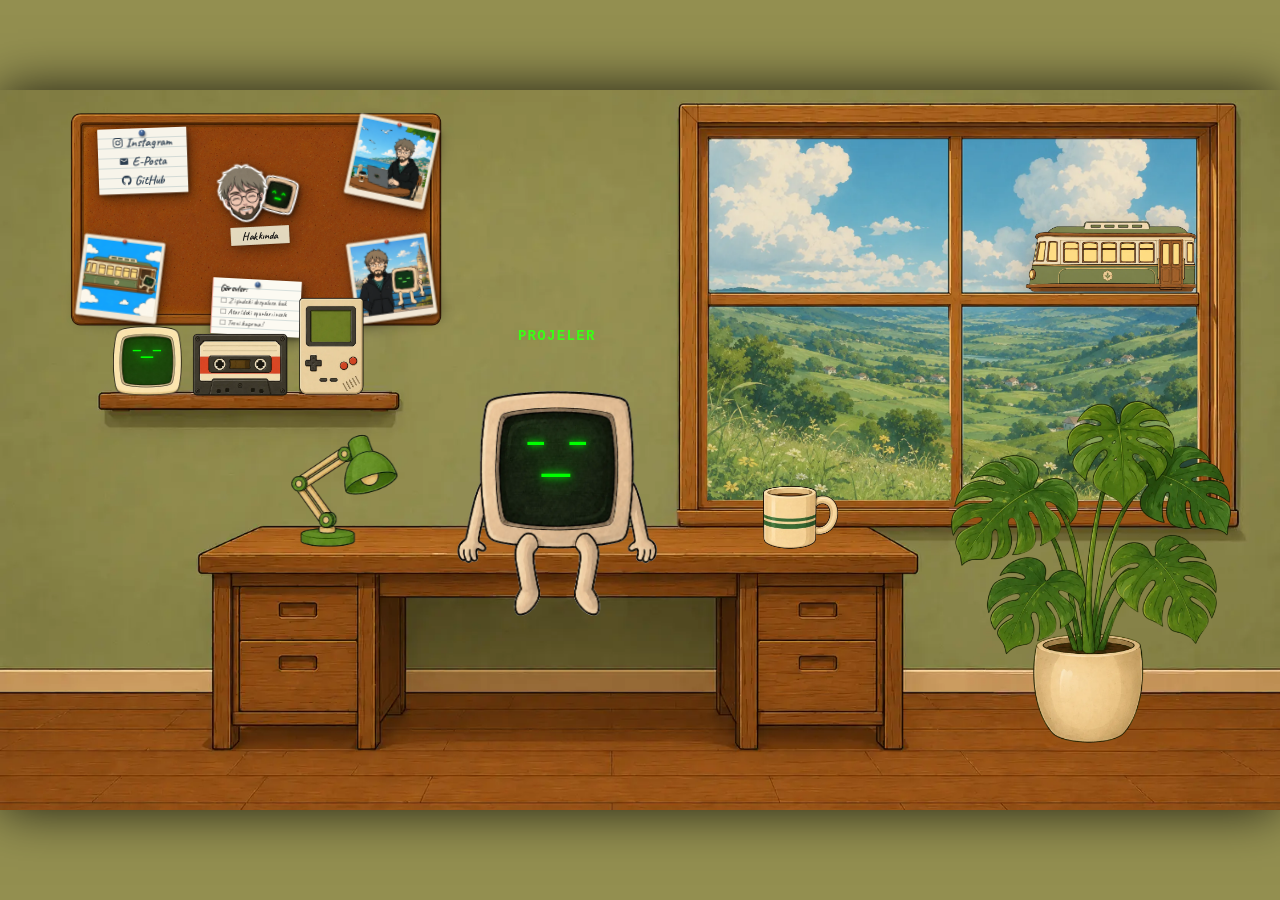
==== index.html @ 4edfac0b "ilk" ====
<!DOCTYPE html>
<html lang="tr">

<head>
    <!-- MOBİL YÖNLENDİRME (Sıfır Gecikme, Sıfır Kasıntı) -->
    <script>
        // Tarayıcı genişliğine değil, doğrudan cihazın işletim sistemine (Telefon/Tablet mi?) bakar.
        // Sadece site açılırken 1 kez çalışır, pencere küçültüp büyütürken sistemi ASLA yormaz.
        if (/Android|webOS|iPhone|iPad|iPod|BlackBerry|IEMobile|Opera Mini/i.test(navigator.userAgent)) {
            window.location.replace("mobile.html");
        }
    </script>
    <meta charset="UTF-8">
    <meta name="viewport" content="width=device-width, initial-scale=1.0">
    <title>İnteraktif Oda V2</title>
    <link rel="stylesheet" href="css/style.css">
</head>

<body>
    <div class="room-container">
        <!-- PENCERE MANZARASI (EN ARKA KATMAN) -->
        <div class="window-view">
            <!-- Arka planda duran eski manzara -->
            <div class="sky-layer" id="oldScene">
                <img src="image/nature.webp" alt="Manzara">
            </div>
            <!-- Trenin arkasından sürüklenecek olan yeni manzara -->
            <div class="sky-layer new-scene-layer" id="newScene">
                <img src="image/nature.webp" alt="Yeni Manzara">
            </div>
            
            <!-- YAĞMUR KATMANI (Manzaranın Önü, Trenin Arkası) -->
            <div class="rain-overlay" id="rainOverlay"></div>
            <!-- Tıklanabilir Uçan Tren -->
            <img id="flyingTrain" class="flying-train" src="image/train.webp" alt="Uçan Tren">
        </div>

        <!-- ODANIN DUVARLARI VE MOBİLYALARI (ŞEFFAF CAMLI) -->
        <div class="room-walls"></div>

        <!-- Etkileşimli Eşyalar (En Önde) -->

        <!-- Etkileşimli Eşyalar -->
        <!-- Yüzdelik dilimlerle tam oturtulacak -->
        <div class="prop corkboard" id="corkboardBtn" style="cursor: pointer; display: inline-block;">
            <img src="image/pano.webp" alt="Pano" style="width: 100%; height: auto; display: block;">
            <!-- Uzaktan görünen küçük kağıt detayları (Masaüstü odasındaki küçük panoyu doldurmak için) -->
            <div class="diorama-pano-clone-wrapper">
                <div class="pano-content diorama-pano-clone">
                    <!-- Basit İletişim Kağıdı -->
                    <div class="pano-item contact-paper">
                        <div class="contact-links">
                            <a href="#">
                                <svg xmlns="http://www.w3.org/2000/svg" viewBox="0 0 24 24" width="1em" height="1em" fill="currentColor"><path d="M12 2.163c3.204 0 3.584.012 4.85.07 3.252.148 4.771 1.691 4.919 4.919.058 1.265.069 1.645.069 4.849 0 3.205-.012 3.584-.069 4.849-.149 3.225-1.664 4.771-4.919 4.919-1.266.058-1.644.07-4.85.07-3.204 0-3.584-.012-4.849-.07-3.26-.149-4.771-1.699-4.919-4.92-.058-1.265-.07-1.644-.07-4.849 0-3.204.013-3.583.07-4.849.149-3.227 1.664-4.771 4.919-4.919 1.266-.057 1.645-.069 4.849-.069zM12 0C8.741 0 8.333.014 7.053.072 2.695.272.273 2.69.073 7.052.014 8.333 0 8.741 0 12c0 3.259.014 3.668.072 4.948.2 4.358 2.618 6.78 6.98 6.98C8.333 23.986 8.741 24 12 24c3.259 0 3.668-.014 4.948-.072 4.354-.2 6.782-2.618 6.979-6.98.059-1.28.073-1.689.073-4.948 0-3.259-.014-3.667-.072-4.947-.196-4.354-2.617-6.78-6.979-6.98C15.668.014 15.259 0 12 0zm0 5.838a6.162 6.162 0 100 12.324 6.162 6.162 0 000-12.324zM12 16a4 4 0 110-8 4 4 0 010 8zm6.406-11.845a1.44 1.44 0 100 2.881 1.44 1.44 0 000-2.881z"/></svg>
                                Instagram
                            </a>
                            <a href="#">
                                <svg xmlns="http://www.w3.org/2000/svg" viewBox="0 0 24 24" width="1em" height="1em" fill="currentColor"><path d="M20 4H4c-1.1 0-1.99.9-1.99 2L2 18c0 1.1.9 2 2 2h16c1.1 0 2-.9 2-2V6c0-1.1-.9-2-2-2zm0 4l-8 5-8-5V6l8 5 8-5v2z"/></svg>
                                E-Posta
                            </a>
                            <a href="#">
                                <svg xmlns="http://www.w3.org/2000/svg" viewBox="0 0 24 24" width="1em" height="1em" fill="currentColor"><path d="M12 .297c-6.63 0-12 5.373-12 12 0 5.303 3.438 9.8 8.205 11.385.6.113.82-.258.82-.577 0-.285-.01-1.04-.015-2.04-3.338.724-4.042-1.61-4.042-1.61C4.422 18.07 3.633 17.7 3.633 17.7c-1.087-.744.084-.729.084-.729 1.205.084 1.838 1.236 1.838 1.236 1.07 1.835 2.809 1.305 3.495.998.108-.776.417-1.305.76-1.605-2.665-.3-5.466-1.332-5.466-5.93 0-1.31.465-2.38 1.235-3.22-.135-.303-.54-1.523.105-3.176 0 0 1.005-.322 3.3 1.23.96-.267 1.98-.399 3-.405 1.02.006 2.04.138 3 .405 2.28-1.552 3.285-1.23 3.285-1.23.645 1.653.24 2.873.12 3.176.765.84 1.23 1.91 1.23 3.22 0 4.61-2.805 5.625-5.475 5.92.42.36.81 1.096.81 2.22 0 1.606-.015 2.896-.015 3.286 0 .315.21.69.825.57C20.565 22.092 24 17.592 24 12.297c0-6.627-5.373-12-12-12"/></svg>
                                GitHub
                            </a>
                        </div>
                    </div>

                    <!-- Hakkında (Sticker) Bölümü -->
                    <div class="pano-item about-sticker-btn">
                        <div class="stickers-wrapper">
                            <img src="image/happy-hiy.webp" class="sticker-head hiy-head" alt="HIY Head">
                            <img src="image/happy-mascot.webp" class="sticker-head mascot-head" alt="Mascot Head">
                        </div>
                        <div class="masking-tape">Hakkında</div>
                    </div>

                    <!-- To-Do List (Orta Alt) -->
                    <div class="pano-item todo-list-paper">
                        <h4 class="handwritten-text">Görevler:</h4>
                        <ul class="handwritten-text">
                            <li class="unchecked todo-item">Z içindeki dosyalara bak</li>
                            <li class="unchecked todo-item">Atari'deki oyunları incele</li>
                            <li class="unchecked todo-item">Treni kaçırma!</li>
                        </ul>
                    </div>

                    <!-- Mini Lore Fotoğrafları (Köşelerde) -->
                    <div class="pano-item lore-photo lore-photo-1">
                        <img src="image/hiy-sea.webp" alt="HIY Deniz Kenarı">
                    </div>
                    <div class="pano-item lore-photo lore-photo-2">
                        <img src="image/friend.webp" alt="HIY ve Z Arkadaş">
                    </div>
                    <div class="pano-item lore-photo lore-photo-3">
                        <img src="image/train-mascot.webp" alt="Z Tren">
                    </div>
                </div>
            </div>
        </div>
        <img class="prop cassette" id="cassetteBtn" src="image/kaset.webp" alt="Kaset">
        <!-- Müzik notaları için kasetin hemen yanında görünmez bir alan -->
        <div id="musicNotesContainer" style="position:absolute; top: 25.5%; left: 14.15%; width: 10%; height: 10%; pointer-events: none; z-index: 50;"></div>
        <img class="prop gameboy" id="gameboyBtn" src="image/oyun.webp" alt="Oyun">
        <!-- Tıklanabilir ve Yüzü Olan Maskot -->
        <div class="prop mascot" id="mascotContainer">
            <!-- Sinematik Animasyonlu Projeler Metni (3 Fazlı Döngü) -->
            <div class="cinematic-projects-text">
                <!-- Faz 1: Daktilo ve Ok -->
                <div class="phase1-container">
                    <span class="typewriter-text">PROJELER</span>
                    <span class="bouncing-arrow">▼</span>
                </div>
                <!-- Faz 2: Parlama ve Dökülme -->
                <div class="phase2-container">
                    <span class="letter f1">P</span><span class="letter f2">R</span><span class="letter f3">O</span><span class="letter f1">J</span><span class="letter f2">E</span><span class="letter f3">L</span><span class="letter f1">E</span><span class="letter f2">R</span>
                </div>
                <!-- Faz 3: Şifre Çözücü ve CRT Kapanışı -->
                <div class="phase3-container">
                    <span class="glitch-text"></span>
                </div>
            </div>
            <img src="image/mascot.webp" alt="Maskot" style="width: 100%; height: auto; display: block;">
            <div class="mascot-face" id="mascotFace">
                <!-- Gözler CSS üzerinden (::before) üretiliyor ki üzerine gelince (hover) ^ olabilsin -->
                <span class="eye left-eye"></span>
                <span class="mouth">_</span>
                <span class="eye right-eye"></span>
            </div>
        </div>
        <img class="prop plant" src="image/bitki.webp" alt="Bitki">

        <!-- Masa Lambası -->
        <img class="prop lamp" id="lampBtn" src="image/lamb.webp" alt="Lamba">
        
        <!-- Tıklanabilir ve Dumanı Tüten Kupa -->
        <div class="prop mug" id="mugContainer">
            <img src="image/kupa.webp" alt="Kupa" style="width: 100%; height: auto; display: block;">
            <!-- Duman Efektleri (CSS ile uçuşacaklar) -->
            <div class="smoke smoke-1"></div>
            <div class="smoke smoke-2"></div>
            <div class="smoke smoke-3"></div>
        </div>
        <!-- Sol Raftaki Mini Maskot (Fareyi Takip Eden) -->
        <div class="prop mini-mascot" id="miniMascotContainer">
            <img src="image/mini-mascot.webp" alt="Mini Maskot" style="width: 100%; height: auto; display: block;">
            <div class="mascot-face mini-face" id="miniMascotFace">
                <span class="eye left-eye"></span>
                <span class="mouth">_</span>
                <span class="eye right-eye"></span>
            </div>

            <!-- YENİ: Fare Üzerine Gelince Çıkan Buton Ekranı -->
            <div class="mini-mascot-hover-ui">
                <div class="green-btn"></div>
            </div>
        </div>

        <!-- === PANO (CORKBOARD) ARAYÜZÜ (Başlangıçta Gizli) === -->
        <div id="panoOverlay" class="game-overlay hidden">
            <div class="pano-screen" style="background-image: url('image/pano.webp');">
                <button id="closePanoBtn" title="Kapat">X</button>
                
                <div class="pano-content">
                    <!-- Basit İletişim Kağıdı -->
                    <div class="pano-item contact-paper">
                        <div class="contact-links">
                            <a href="https://instagram.com" target="_blank">
                                <svg xmlns="http://www.w3.org/2000/svg" viewBox="0 0 24 24" width="1em" height="1em" fill="currentColor"><path d="M12 2.163c3.204 0 3.584.012 4.85.07 3.252.148 4.771 1.691 4.919 4.919.058 1.265.069 1.645.069 4.849 0 3.205-.012 3.584-.069 4.849-.149 3.225-1.664 4.771-4.919 4.919-1.266.058-1.644.07-4.85.07-3.204 0-3.584-.012-4.849-.07-3.26-.149-4.771-1.699-4.919-4.92-.058-1.265-.07-1.644-.07-4.849 0-3.204.013-3.583.07-4.849.149-3.227 1.664-4.771 4.919-4.919 1.266-.057 1.645-.069 4.849-.069zM12 0C8.741 0 8.333.014 7.053.072 2.695.272.273 2.69.073 7.052.014 8.333 0 8.741 0 12c0 3.259.014 3.668.072 4.948.2 4.358 2.618 6.78 6.98 6.98C8.333 23.986 8.741 24 12 24c3.259 0 3.668-.014 4.948-.072 4.354-.2 6.782-2.618 6.979-6.98.059-1.28.073-1.689.073-4.948 0-3.259-.014-3.667-.072-4.947-.196-4.354-2.617-6.78-6.979-6.98C15.668.014 15.259 0 12 0zm0 5.838a6.162 6.162 0 100 12.324 6.162 6.162 0 000-12.324zM12 16a4 4 0 110-8 4 4 0 010 8zm6.406-11.845a1.44 1.44 0 100 2.881 1.44 1.44 0 000-2.881z"/></svg>
                                Instagram
                            </a>
                            <a href="mailto:ornek@mail.com" target="_blank">
                                <svg xmlns="http://www.w3.org/2000/svg" viewBox="0 0 24 24" width="1em" height="1em" fill="currentColor"><path d="M20 4H4c-1.1 0-1.99.9-1.99 2L2 18c0 1.1.9 2 2 2h16c1.1 0 2-.9 2-2V6c0-1.1-.9-2-2-2zm0 4l-8 5-8-5V6l8 5 8-5v2z"/></svg>
                                E-Posta
                            </a>
                            <a href="https://github.com" target="_blank">
                                <svg xmlns="http://www.w3.org/2000/svg" viewBox="0 0 24 24" width="1em" height="1em" fill="currentColor"><path d="M12 .297c-6.63 0-12 5.373-12 12 0 5.303 3.438 9.8 8.205 11.385.6.113.82-.258.82-.577 0-.285-.01-1.04-.015-2.04-3.338.724-4.042-1.61-4.042-1.61C4.422 18.07 3.633 17.7 3.633 17.7c-1.087-.744.084-.729.084-.729 1.205.084 1.838 1.236 1.838 1.236 1.07 1.835 2.809 1.305 3.495.998.108-.776.417-1.305.76-1.605-2.665-.3-5.466-1.332-5.466-5.93 0-1.31.465-2.38 1.235-3.22-.135-.303-.54-1.523.105-3.176 0 0 1.005-.322 3.3 1.23.96-.267 1.98-.399 3-.405 1.02.006 2.04.138 3 .405 2.28-1.552 3.285-1.23 3.285-1.23.645 1.653.24 2.873.12 3.176.765.84 1.23 1.91 1.23 3.22 0 4.61-2.805 5.625-5.475 5.92.42.36.81 1.096.81 2.22 0 1.606-.015 2.896-.015 3.286 0 .315.21.69.825.57C20.565 22.092 24 17.592 24 12.297c0-6.627-5.373-12-12-12"/></svg>
                                GitHub
                            </a>
                        </div>
                    </div>

                    <!-- Hakkında (Sticker) Bölümü -->
                    <div class="pano-item about-sticker-btn" id="aboutBtn">
                        <div class="stickers-wrapper">
                            <img src="image/happy-hiy.webp" class="sticker-head hiy-head" alt="HIY Head">
                            <img src="image/happy-mascot.webp" class="sticker-head mascot-head" alt="Mascot Head">
                        </div>
                        <div class="masking-tape">Hakkında</div>
                    </div>

                    <!-- Hakkında Açılır Metin (Popup) -->
                    <div class="about-popup hidden" id="aboutPopup">
                        <button class="close-popup" id="closeAboutBtn">X</button>
                        <h3 class="handwritten-text">Benim Hikayem</h3>
                        <p class="handwritten-text">
                            (Buraya daha sonra senin hikayeni yazacağız. Şimdilik bu metin yer tutucu olarak duruyor. Zzz maskotumuz ve maceralarımız yakında burada olacak!)
                        </p>
                    </div>

                    <!-- To-Do List (Orta Alt) -->
                    <div class="pano-item todo-list-paper">
                        <h4 class="handwritten-text">Görevler:</h4>
                        <ul class="handwritten-text" id="interactiveTodoList">
                            <li class="unchecked todo-item">Z içindeki dosyalara bak</li>
                            <li class="unchecked todo-item">Atari'deki oyunları incele</li>
                            <li class="unchecked todo-item">Treni kaçırma!</li>
                        </ul>
                    </div>

                    <!-- Mini Lore Fotoğrafları (Köşelerde) -->
                    <div class="pano-item lore-photo lore-photo-1">
                        <img src="image/hiy-sea.webp" alt="HIY Deniz Kenarı">
                    </div>
                    <div class="pano-item lore-photo lore-photo-2">
                        <img src="image/friend.webp" alt="HIY ve Z Arkadaş">
                    </div>
                    <div class="pano-item lore-photo lore-photo-3">
                        <img src="image/train-mascot.webp" alt="Z Tren">
                    </div>
                </div>
            </div>
        </div>

        <!-- === OYUN KONSOLU ARAYÜZÜ (Başlangıçta Gizli) === -->
        <div id="gameConsoleOverlay" class="game-overlay hidden">
            <div class="retro-screen">
                <div class="screen-header">
                    <div style="display: flex; align-items: baseline; gap: 10px;">
                        <span id="gameTitleText">YILAN OYUNU</span>
                        <span style="font-size: 1vw;">| SKOR: <span id="gameScore">0</span></span>
                    </div>
                    <div style="display: flex; gap: 10px;">
                        <button id="switchGameBtn" title="Oyunu Değiştir">→</button>
                        <button id="closeConsoleBtn" title="Kapat">X</button>
                    </div>
                </div>
                <div class="game-canvas-container">
                    <!-- Yılan Oyunu -->
                    <canvas id="snakeCanvas" width="400" height="400"></canvas>
                    <!-- Pong Oyunu (Başlangıçta Gizli) -->
                    <canvas id="pongCanvas" width="400" height="400" class="hidden"></canvas>
                </div>
                <div class="screen-footer">
                    <span id="gameFooterText">YILAN İÇİN YÖN veya W/A/S/D TUŞLARINI KULLAN</span>
                </div>
            </div>
        </div>
    </div>

    <!-- === PROJELER (MASKOT İÇİ) ARAYÜZÜ === -->
    <div id="projectsOverlay" class="game-overlay hidden projects-terminal">
        <!-- CRT Ekran Çizgileri -->
        <div class="crt-scanlines"></div>
        
        <!-- Çıkış butonu -->
        <button id="closeProjectsBtn" class="terminal-close-btn">[X] BAĞLANTIYI KES</button>
        
        <div class="terminal-container">
            <div class="terminal-header">
                <h1>> C:\SİSTEM\PROJELER_</h1>
                <p>Bulunan Veriler: 3 Adet // Erişim İzni: ONAYLANDI</p>
            </div>
            
            <div class="projects-grid">
                <!-- Proje 1 -->
                <div class="project-card">
                    <div class="project-image-wrapper">
                        <img src="image/nature.webp" alt="Proje 1">
                        <div class="matrix-overlay"></div>
                    </div>
                    <div class="project-info">
                        <h3>PORTFOLYO SİTESİ</h3>
                        <p>Kişisel portfolyo sitemin ilk sürümü. Klasik web dilleriyle oluşturulmuş temel tasarım.</p>
                        <a href="#" target="_blank" class="project-btn">>>> İNCELE</a>
                    </div>
                </div>

                <!-- Proje 2 -->
                <div class="project-card">
                    <div class="project-image-wrapper">
                        <img src="image/pano.webp" alt="Proje 2">
                        <div class="matrix-overlay"></div>
                    </div>
                    <div class="project-info">
                        <h3>DİJİTAL PANO UYGULAMASI</h3>
                        <p>Kullanıcı etkileşimli, görev yöneticisi ve link entegrasyonlu dijital mantar pano uygulaması.</p>
                        <a href="#" target="_blank" class="project-btn">>>> İNCELE</a>
                    </div>
                </div>

                <!-- Proje 3 -->
                <div class="project-card">
                    <div class="project-image-wrapper">
                        <img src="image/train.webp" alt="Proje 3">
                        <div class="matrix-overlay"></div>
                    </div>
                    <div class="project-info">
                        <h3>TREN SİMÜLASYONU</h3>
                        <p>Gelişmiş CSS animasyonları ve sonsuz arka plan döngüsü ile oluşturulmuş uçan tren demosu.</p>
                        <a href="#" target="_blank" class="project-btn">>>> İNCELE</a>
                    </div>
                </div>
            </div>
        </div>
    </div>

    <!-- === MÜZİK ÇALAR ARAYÜZÜ (MINI PLAYER) === -->
    <div id="musicPlayerWidget" class="music-widget hidden">
        <div class="music-widget-header">
            <span class="music-title">TAPE DECK V1.0</span>
            <button id="closeMusicBtn" class="close-music">X</button>
        </div>
        <div class="music-screen">
            <div class="music-marquee">
                <span id="songNameDisplay">MÜZİK BEKLENİYOR...</span>
            </div>
            <div class="music-equalizer">
                <span>|</span><span style="animation-delay: 0.1s">|</span><span style="animation-delay: 0.2s">|</span><span style="animation-delay: 0.3s">|</span><span style="animation-delay: 0.4s">|</span>
            </div>
        </div>
        <div class="music-controls">
            <button id="prevSongBtn" class="music-btn">|&lt;</button>
            <button id="playPauseBtn" class="music-btn play-btn">||</button>
            <button id="nextSongBtn" class="music-btn">&gt;|</button>
        </div>
    </div>

    <!-- Etkileşim (Sihir) Kodlarımız -->
    <script src="js/main.js"></script>
</body>

</html>
---- css/style.css ----
@import url('https://fonts.googleapis.com/css2?family=Caveat:wght@600&display=swap');

* {
  margin: 0;
  padding: 0;
  box-sizing: border-box;
}

html {
  background-color: #938f50;
  /* Tarayıcı kök arka planı (Beyaz parlama hatasına karşı koruma) */
}

body {
  margin: 0;
  padding: 0;
  background-color: #938f50;
  /* Gece/Gündüz arka plan renk geçişi (Animasyonlu) */
  transition: background-color 0.3s ease-out;
  display: flex;
  justify-content: center;
  align-items: center;
  min-height: 100vh;
  font-family: 'Segoe UI', Tahoma, Geneva, Verdana, sans-serif;
  overflow: hidden;
  /* Taşmaları engelle */
}

/* ANA ODA KAFESİ (Oyun Ekranı Kilidi) */
.room-container {
  position: relative;
  /* Ekranın neresinden çekiştirirsen çekiştir, bu oran (16:9) ASLA bozulmaz. 
       Kutu her zaman ekrana sığacak şekilde kendini boyutlandırır. */
  width: 100vw;
  height: 100vh;
  max-width: calc(100vh * (16 / 9));
  max-height: calc(100vw * (9 / 16));
  box-shadow: 0 0 50px rgba(0, 0, 0, 0.8);
  overflow: hidden;

  /* Chrome GPU Çizim (Paint Corruption) Hatası Çözümü: 
     Tarayıcı küçültülüp büyütüldüğünde ekran kartının odayı silmesini engellemek 
     için odayı kendi donanım katmanına kilitliyoruz. */
  transform: translateZ(0);
  backface-visibility: hidden;
  -webkit-font-smoothing: subpixel-antialiased;

  /* Chrome GPU Resize Hatası Çözümü 2: 
     Her zaman aktif olan bir transition, pencere büyütüp küçültüldüğünde ekran kartını çökertebiliyor.
     Bu yüzden transition BURADAN kaldırıldı ve SADECE zoom anında eklendi. */
  transform-origin: 43.5% 52%;
}

/* Maskotun içine giriş (Zoom in) tetiklendiğinde eklenecek sınıf */
.room-container.zoomed-into-mascot {
  /* Ekran kartını çökertmemek için zoom seviyesi 6'dan 5'e indirildi (güvenlik payı artırıldı) */
  transform: scale(5);
  /* Ağır olan filter yerine donanım hızlandırmalı opacity kullanıyoruz */
  opacity: 0;

  /* Geçiş (transition) sadece bu sınıfa eklendi (Zaten sadece içeri girip mobile geçiyoruz, geri çıkış yok) */
  transition: transform 1.2s cubic-bezier(0.645, 0.045, 0.355, 1), opacity 1.2s ease;
}

/* ODANIN KENDİSİ (ŞEFFAF CAMLI KATMAN) */
.room-walls {
  position: absolute;
  top: 0;
  left: 0;
  width: 100%;
  height: 100%;
  background-image: url('../image/arka-oda.webp');
  background-size: cover;
  background-position: center;
  background-repeat: no-repeat;
  z-index: 10;
  /* Manzaranın önünde duracak */
  pointer-events: none;
  /* Tıklamalar eşyalara geçebilsin diye */
}

/* PENCERE MANZARASI (EN ARKADA) */
.window-view {
  position: absolute;
  /* Pencerenin koordinatlarına göre tahmini sınırlama */
  top: 5%;
  right: 3%;
  width: 48%;
  height: 60%;
  z-index: 1;
  /* Duvarların arkasında duracak */
  overflow: hidden;
}

/* PENCERE YAĞMUR EFEKTİ (GPU Hızlandırmalı Sonsuz Döngü) */
.rain-overlay {
  position: absolute;
  top: 0;
  left: 0;
  width: 100%;
  height: 100%;
  pointer-events: none;
  opacity: 0;
  transition: opacity 2s ease-in-out;
  z-index: 3;
  /* Tren 5'te. Yağmur trenin arkasında (dışarıda) kalır. */

  /* Karanlık gökyüzü sabit kalır (böylece sürekli yanıp sönme bug'ı olmaz) */
  background: linear-gradient(to bottom, rgba(0, 0, 0, 0.4) 0%, rgba(0, 0, 0, 0.1) 100%);
}

/* Sadece Yağmur Damlaları Katmanı Hızlıca Akar */
.rain-overlay::before {
  content: '';
  position: absolute;
  top: -100%;
  left: -100%;
  width: 300%;
  height: 300%;
  background: url('data:image/svg+xml;utf8,<svg xmlns="http://www.w3.org/2000/svg" width="200" height="200"><line x1="20" y1="0" x2="10" y2="40" stroke="rgba(255,255,255,0.4)" stroke-width="1.5"/><line x1="80" y1="50" x2="70" y2="90" stroke="rgba(255,255,255,0.3)" stroke-width="1"/><line x1="140" y1="20" x2="130" y2="60" stroke="rgba(255,255,255,0.5)" stroke-width="2"/><line x1="40" y1="120" x2="30" y2="160" stroke="rgba(255,255,255,0.4)" stroke-width="1.5"/><line x1="100" y1="150" x2="90" y2="190" stroke="rgba(255,255,255,0.2)" stroke-width="1"/><line x1="170" y1="100" x2="160" y2="140" stroke="rgba(255,255,255,0.3)" stroke-width="1.5"/></svg>');
  background-repeat: repeat;
}

.rain-overlay.active {
  opacity: 1;
  /* Şimşek efekti: 15 saniyede bir nadiren çakar */
  animation: occasionalLightning 15s infinite;
}

.rain-overlay.active::before {
  /* Yağmurun akış hızı */
  animation: rainDrop 0.4s linear infinite;
}

@keyframes rainDrop {
  0% {
    transform: translateY(0) translateX(0);
  }

  100% {
    transform: translateY(200px) translateX(-50px);
  }
}

@keyframes occasionalLightning {

  0%,
  95%,
  98%,
  100% {
    filter: brightness(1);
  }

  96% {
    filter: brightness(1.5);
  }

  97% {
    filter: brightness(1);
  }

  97.5% {
    filter: brightness(2.2);
  }
}

.sky-layer {
  position: absolute;
  top: 0;
  left: 0;
  width: 100%;
  height: 100%;
}

.sky-layer img {
  width: 100%;
  height: 100%;
  object-fit: cover;
  object-position: center bottom;
}

/* YENİ MANZARA KATMANI (Başlangıçta tamamen gizli) */
.new-scene-layer {
  /* clip-path: inset(top right bottom left) */
  /* Soldan %100 keserek tamamen gizliyoruz. Sağdan sola açılacak. */
  clip-path: inset(0 0 0 100%);
  z-index: 2;
  /* Eski manzaranın üstünde duracak */
}

/* UÇAN TREN (PARK HALİ) */
.flying-train {
  position: absolute;
  top: 15%;
  /* Gökyüzünde süzülüyor */
  right: 5%;
  /* Pencerenin sağ köşesinde bizi bekliyor */
  height: 35%;
  /* Pencereyi kapatacak kadar büyük */
  z-index: 5;
  cursor: pointer;
  /* Kendi kendine havada süzülme efekti */
  animation: floatInPlace 4s ease-in-out infinite;
  /* Üzerine gelince tıklanabilir olduğunu belli edelim. GECE MODU GEÇİŞİ İÇİN FİLTRE YAPISI EŞİTLENDİ */
  filter: brightness(1) sepia(0) hue-rotate(0deg) saturate(1) drop-shadow(0 10px 15px rgba(0, 0, 0, 0.3));
  transition: filter 1s ease-in-out, transform 0.3s ease !important;
}

.flying-train:hover {
  filter: brightness(1) sepia(0) hue-rotate(0deg) saturate(1) drop-shadow(0 15px 25px rgba(255, 255, 255, 0.4));
  transform: scale(1.02);
}

/* TRENİN HAVADA SÜZÜLME ANİMASYONU */
@keyframes floatInPlace {
  0% {
    transform: translateY(0px);
  }

  50% {
    transform: translateY(-2px);
    /* Y ekseninde çok hafif inip çıkıyor, dönme (rotate) kaldırıldı */
  }

  100% {
    transform: translateY(0px);
  }
}

/* TRENİN TIKLANINCA ZIPLAYIP TİTREME (ÇALAR SAAT) ANİMASYONU */
@keyframes trainJumpShake {
  0% {
    transform: translateY(0px) rotate(0deg);
  }

  10% {
    transform: translateY(-15px) rotate(-3deg);
  }

  20% {
    transform: translateY(-15px) rotate(3deg);
  }

  30% {
    transform: translateY(-15px) rotate(-3deg);
  }

  40% {
    transform: translateY(-15px) rotate(3deg);
  }

  50% {
    transform: translateY(-15px) rotate(-2deg);
  }

  60% {
    transform: translateY(-15px) rotate(2deg);
  }

  70% {
    transform: translateY(-15px) rotate(0deg);
  }

  100% {
    transform: translateY(0px) rotate(0deg);
  }
}

/* TRENİN UÇUŞ (WIPE) ANİMASYONU */
@keyframes flyAcrossScreen {
  0% {
    right: 5%;
  }

  10% {
    right: 2%;
  }

  /* Önce biraz geri çekilir (Güç toplar) */
  45% {
    right: 120%;
  }

  /* Sola doğru fırlar ve camı kapatır */
  50% {
    right: 120%;
    opacity: 0;
  }

  /* Gözden kaybolur */
  51% {
    right: -50%;
    opacity: 0;
  }

  /* Sağ tarafa ışınlanır */
  60% {
    right: -50%;
    opacity: 1;
  }

  /* Sağ tarafta belirir */
  100% {
    right: 5%;
  }

  /* Eski park yerine süzülerek döner */
}

/* YENİ MANZARANIN AÇILMA (WIPE) ANİMASYONU */
/* Trenin hareket saatlerine (10% ile 45% arasına) birebir senkronizedir */
@keyframes wipeScene {
  0% {
    clip-path: inset(0 0 0 100%);
  }

  10% {
    clip-path: inset(0 0 0 100%);
  }

  /* Tren güç toplarken bekle */
  45% {
    clip-path: inset(0 0 0 0%);
  }

  /* Tren camı geçtiğinde tamamen açıl */
  100% {
    clip-path: inset(0 0 0 0%);
  }

  /* Sonuna kadar açık kal */
}

/* TÜM EŞYALAR İÇİN ORTAK AYARLAR */
.prop {
  position: absolute;
  z-index: 20;
  /* Duvarların ve manzaranın EN ÖNÜNDE duracaklar */
  /* Geçiş animasyonları */
  transition: transform 0.3s cubic-bezier(0.175, 0.885, 0.32, 1.275), filter 0.3s ease;
  cursor: pointer;
  transform-origin: bottom center;
  /* Büyüme alttan yukarı olsun */
}

/* Üzerine gelince (Hover) Efekti */
.prop:hover {
  transform: scale(1.05);
  filter: drop-shadow(0 0 15px rgba(255, 255, 255, 0.3));
}

/* === EŞYALARIN KONUMLANDIRILMASI === */
/* 
   KULLANIM KILAVUZU (Eşyaları Hareket Ettirmek İçin):
   
   YUKARI / AŞAĞI (top):
   - Eşyayı YUKARI almak için 'top' değerini AZALT (örnek: 60% yerine 58% yap)
   - Eşyayı AŞAĞI indirmek için 'top' değerini ARTIR (örnek: 60% yerine 62% yap)
   
   SAĞA / SOLA (left):
   - Eşyayı SOLA almak için 'left' değerini AZALT (örnek: 45% yerine 40% yap)
   - Eşyayı SAĞA almak için 'left' değerini ARTIR (örnek: 45% yerine 50% yap)
     
   BÜYÜKLÜK (width):
   - Eşyayı büyütmek için 'width' değerini artır, küçültmek için azalt.
*/

.corkboard {
  top: -4%;
  left: 3.5%;
  width: 33%;
}

.cassette {
  top: 25.5%;
  left: 14.15%;
  width: 10%;
}

.gameboy {
  top: 25.5%;
  left: 21.8%;
  width: 7.5%;
}

.mascot {
  /* Maskot biraz yukarı alındı (61% idi, 59% yapıldı) */
  top: 34.75%;
  left: 33.5%;
  width: 20%;
  cursor: pointer;
}

/* Saksı için right (sağdan mesafe) ve bottom (alttan mesafe) kullanıldı */
.plant {
  /* Yukarı almak için bottom'ı ARTIR, aşağı indirmek için AZALT */
  bottom: 4%;
  /* Sola almak için right'ı ARTIR, sağa almak için AZALT */
  right: 1.8%;
  width: 25%;
}

/* === YENİ EKLENEN PARÇALAR (Yerleşimini Sen Yapacaksın) === */

.lamp {
  /* Masanın sol tarafı için (Tahmini) */
  top: 42.5%;
  /* 42'den 44'e çekilerek hafif ileri alındı */
  left: 19.5%;
  width: 15%;
  transition: opacity 0.2s ease, transform 0.3s ease, filter 1s ease;
}

.mug {
  /* Masanın sağ tarafı için (Tahmini) */
  top: 51%;
  left: 57%;
  width: 10%;
}

/* === KUPA DUMAN EFEKTİ === */
.smoke {
  position: absolute;
  /* Kupanın tepe noktasına denk gelecek tahmini yükseklik */
  bottom: 80%;
  width: 1vw;
  /* Dumanın başlangıç boyutu */
  height: 1vw;
  background: rgba(255, 255, 255, 0.5);
  /* Yarı saydam beyaz */
  border-radius: 50%;
  filter: blur(4px);
  /* Kenarları bulanıklaştırıp buhar hissiyatı veriyoruz */
  opacity: 0;
  pointer-events: none;
  /* Tıklamaları engellemesin */
  animation: riseSmoke 3s infinite ease-in;
  z-index: 2;
}

/* 3 farklı duman parçasına farklı gecikmeler ve konumlar veriyoruz ki doğal görünsün */
.smoke-1 {
  left: 40%;
  animation-delay: 0s;
}

.smoke-2 {
  left: 50%;
  animation-delay: 1s;
  width: 1.2vw;
  height: 1.2vw;
}

.smoke-3 {
  left: 60%;
  animation-delay: 2s;
}

@keyframes riseSmoke {
  0% {
    bottom: 80%;
    transform: scale(1) translateX(0);
    opacity: 0;
  }

  20% {
    opacity: 0.7;
    /* Görünür olmaya başlar */
  }

  100% {
    bottom: 160%;
    /* Kupanın çok üstüne çıkar */
    transform: scale(3) translateX(-15px);
    /* Büyüyerek ve sola hafif savrularak dağılır */
    opacity: 0;
    /* Tamamen kaybolur */
  }
}

.mini-mascot {
  /* Pano veya Raf için (Tahmini) */
  top: 29.8%;
  left: 7%;
  width: 9%;
}

/* === MİNİ MASKOT YÜZÜ AYARLARI === */
.mini-face {
  /* YÜZÜN GENEL KONUMU */
  top: 40%;
  left: 50%;
  gap: calc(var(--cw) * 0.02);
  /* Gözlerin ve ağzın birbirine uzaklığı */
}

.mini-face .eye {
  /* GÖZLERİN BOYUTU VE KALINLIĞI */
  font-size: calc(var(--cw) * 1.08);
  transform: scaleY(2.2);
  /* Gözleri dikey uzatıp kalınlaştırmak için bu değeri artır */
}

.mini-face .mouth {
  /* AĞZIN BOYUTU VE KALINLIĞI */
  font-size: calc(var(--cw) * 1.62);
  transform: scaleY(1.7);
  /* Ağzı kalınlaştırmak için bu değeri artır */

  /* AĞZIN YÜKSEKLİĞİ (Yukarı/aşağı almak için) */
  position: relative;
  top: calc(var(--cw) * 0.36);
}

/* MİNİ GÖZLERİN AYRI AYRI KONUMU (Büyük maskotun kodlarından etkilenmemesi için) */
.mini-face .left-eye {
  /* GÖZÜN YÜKSEKLİĞİ: Gözleri daha AŞAĞI indirmek için eksi değeri sıfıra yaklaştır */
  top: calc(var(--cw) * -0.07);
  left: calc(var(--cw) * 0.052);
  /* Sol gözü ağza yaklaştırmak için */
}

.mini-face .right-eye {
  /* GÖZÜN YÜKSEKLİĞİ: Gözleri daha AŞAĞI indirmek için eksi değeri sıfıra yaklaştır */
  top: calc(var(--cw) * -0.07);
  right: calc(var(--cw) * 0.052);
  /* Sağ gözü ağza yaklaştırmak için */
}

/* MİNİ MASKOT HOVER (Yüz Kaybolur, Buton Çıkar) */
.mini-face {
  /* Geçiş efekti eklendi ki yüz yumuşakça kaybolsun */
  transition: opacity 0.2s ease;
}

#miniMascotContainer:hover .mini-face {
  opacity: 0;
  /* Fare üzerine gelince yüz tamamen silinir */
}

/* Çıkacak Olan Buton Menüsünün Genel Kabı */
.mini-mascot-hover-ui {
  position: absolute;
  top: 0;
  left: 0;
  width: 100%;
  height: 100%;
  opacity: 0;
  /* Başlangıçta görünmez */
  transition: opacity 0.2s ease;
  pointer-events: none;
  /* Tıklamalar direkt maskota gitsin diye */
  z-index: 3;
}

#miniMascotContainer:hover .mini-mascot-hover-ui {
  opacity: 1;
  /* Fare üzerine gelince buton menüsü belirir */
}

/* Yeşil Yuvarlak Buton */
.green-btn {
  position: absolute;
  /* BUTONUN KONUMU: Aşağı kaydırmak için bu değeri artır (Örn: 50%, 55%) */
  top: 48%;
  left: 50%;
  transform: translate(-50%, -50%);

  width: 2vw;
  height: 2vw;
  background-color: #00ff00;
  border-radius: 50%;
  box-shadow: 0 0 5px #00ff00, 0 0 15px #00ff00;

  /* Butonun Tıklanabilir Olması İçin */
  pointer-events: auto;
  cursor: pointer;

  /* Nefes Alma (Yanıp Sönme) Animasyonu */
  animation: pulseButton 1.5s infinite alternate ease-in-out;
}

@keyframes pulseButton {
  0% {
    opacity: 0.6;
    transform: translate(-50%, -50%) scale(0.9);
    box-shadow: 0 0 3px #00ff00, 0 0 8px #00ff00;
  }

  100% {
    opacity: 1;
    transform: translate(-50%, -50%) scale(1.1);
    box-shadow: 0 0 12px #00ff00, 0 0 25px #00ff00;
  }
}

/* === BİTKİ (SAKSI) ANİMASYONU === */
.plant {
  /* Dönüş/sallanma merkezini saksının tam tabanı yapıyoruz. Böylece saksı kalkmaz, sadece yapraklar sallanır! */
  transform-origin: bottom center;
}

/* Javascript ile tıklanınca eklenecek olan animasyon sınıfı */
.plant.shake-anim {
  animation: plantSway 1.5s ease-in-out;
}

@keyframes plantSway {
  0% {
    transform: rotate(0deg);
  }

  15% {
    transform: rotate(5deg);
  }

  30% {
    transform: rotate(-4deg);
  }

  45% {
    transform: rotate(3deg);
  }

  60% {
    transform: rotate(-2deg);
  }

  75% {
    transform: rotate(1deg);
  }

  100% {
    transform: rotate(0deg);
  }
}

/* === MASKOT YÜZÜ (DİJİTAL NEON) === */
.mascot-face {
  position: absolute;
  /* YÜZÜN GENEL KONUMU: Yukarı/Aşağı için top, Sağa/Sola için left değerini değiştir */
  top: 31%;
  left: 49.8%;
  transform: translate(-50%, -50%);

  /* Yazı Tipi (Dijital görünüm için Courier seçildi) */
  font-family: 'Courier New', Courier, monospace;

  /* GÖZLERİN BİRBİRİNE YAKINLIĞI: Bu değeri artırırsan gözler ve ağız birbirinden uzaklaşır */
  gap: calc(var(--cw) * 0.05);

  /* Neon Yeşil Efekti (Rengi değiştirmek istersen #00ff00 kodunu değiştir) */
  color: #00ff00;
  text-shadow: 0 0 5px #00ff00, 0 0 15px #00ff00;

  display: flex;
  align-items: center;
  z-index: 2;
  pointer-events: none;
}

/* GÖZLERİN AYARLARI */
.eye {
  display: inline-block;
  /* GÖZLERİN BOYUTU: Büyütmek için bu değeri artır */
  font-size: calc(var(--cw) * 2.15);
  font-weight: 900;

  /* YENİ: DİKEY BÜYÜKLÜK (ESNETME). Gözleri yukarıdan aşağıya uzatıp kalınlaştırmak için bu değeri artır */
  transform: scaleY(2.45);

  /* Göz kırpma ve mutlu olma geçişleri için */
  transition: transform 0.1s ease, top 0.1s ease;
}

/* Varsayılan Göz Karakteri */
.eye::before {
  content: '_';
}

/* === SİNEMATİK PROJELER METNİ (3 FAZLI DÖNGÜ) === */
.cinematic-projects-text {
  position: absolute;
  top: calc(var(--cw) * -1.8); /* Maskota daha yakın (eskisi -2.5'ti) */
  left: 50%;
  transform: translateX(-50%);
  width: calc(var(--cw) * 10);
  height: calc(var(--cw) * 3);
  display: flex;
  justify-content: center;
  align-items: center;
  pointer-events: none;
  z-index: -1;
}

.cinematic-projects-text > div {
  position: absolute;
  display: flex;
  justify-content: center;
  align-items: center;
  width: 100%;
}

/* ========================================= */
/* FAZ 1: DAKTİLO YAZISI VE BÜYÜK OK (0s - 8s) */
/* ========================================= */
.typewriter-text {
  color: #39ff14;
  font-family: 'Courier New', Courier, monospace;
  font-weight: bold;
  font-size: calc(var(--cw) * 1.1);
  letter-spacing: calc(var(--cw) * 0.1);
  white-space: nowrap;
  overflow: hidden;
  animation: typeWriterPhase 24s infinite linear;
}

.bouncing-arrow {
  position: absolute;
  top: calc(var(--cw) * 1.5);
  color: #39ff14;
  font-size: calc(var(--cw) * 1.5); /* Büyük Ok */
  animation: bounceArrowPhase 24s infinite cubic-bezier(0.4, 0, 0.2, 1);
  opacity: 0;
  will-change: transform, opacity; /* GPU Hızlandırması: Kasma ve titremeyi önler */
}

@keyframes typeWriterPhase {
  0% { width: 0; opacity: 1; }
  5%, 8% { width: calc(var(--cw) * 6.5); opacity: 1; } /* Tüm kelime yazıldı (Genişlik artırıldı ki son harf kesilmesin) */
  10%, 100% { width: 0; opacity: 0; } /* Ok belirdiği an yazı tamamen yok olur */
}

@keyframes bounceArrowPhase {
  0%, 9% { opacity: 0; transform: translate3d(0, calc(var(--cw) * -0.5), 0); text-shadow: none; filter: brightness(1); }
  
  /* 10% itibariyle belirir ve yazı parlayana kadar sürekli zıplar (Nefes alıp verme gibi düzenli zıplama) */
  10%, 15%, 20%, 25%, 30%, 35%, 40%, 45%, 50% { 
    opacity: 1; transform: translate3d(0, 0, 0); text-shadow: none; filter: brightness(1); 
  }
  12.5%, 17.5%, 22.5%, 27.5%, 32.5%, 37.5%, 42.5%, 47.5% { 
    opacity: 1; transform: translate3d(0, calc(var(--cw) * 0.4), 0); text-shadow: none; filter: brightness(1); 
  }
  
  /* 53%-57% arası harfler parlıyor, Ok zıplamayı tamamen kesip sabitleniyor ve onlara eşlik edip parlıyor */
  53%, 59% { 
    opacity: 1; transform: translate3d(0, 0, 0); text-shadow: 0 0 calc(var(--cw)*0.4) #39ff14; filter: brightness(1.5); 
  }
  
  /* 60%-65% arası harfler kırılıp dökülüyor, Ok da onlarla beraber dökülür (Burada dönüş eklenir) */
  62% { opacity: 1; transform: translate3d(0, calc(var(--cw) * 1.5), 0) rotate(-15deg); }
  65% { opacity: 0; transform: translate3d(0, calc(var(--cw) * 6), 0) rotate(-45deg); text-shadow: none; filter: brightness(1); }
  
  66%, 100% { opacity: 0; transform: translate3d(0, 0, 0); } /* Faz bitimi yok olur */
}

/* ========================================= */
/* FAZ 2: PARLAYARAK BELİRME VE DÖKÜLME (8s - 16s) */
/* ========================================= */
.phase2-container .letter {
  color: #39ff14;
  font-family: 'Courier New', Courier, monospace;
  font-weight: bold;
  font-size: calc(var(--cw) * 1.1);
  margin-right: calc(var(--cw) * 0.1);
  display: inline-block;
  opacity: 0;
}
.phase2-container .letter:last-child { margin-right: 0; }

.letter.f1 { animation: crumble1 24s infinite cubic-bezier(0.4, 0, 0.2, 1); }
.letter.f2 { animation: crumble2 24s infinite cubic-bezier(0.4, 0, 0.2, 1); }
.letter.f3 { animation: crumble3 24s infinite cubic-bezier(0.4, 0, 0.2, 1); }

@keyframes crumble1 {
  0%, 33% { opacity: 0; transform: translateY(0) rotate(0); text-shadow: none; filter: brightness(1); }
  40%, 48% { opacity: 0.2; transform: translateY(0) rotate(0); text-shadow: none; filter: brightness(1); } /* Hayalet belirişi */
  53%, 57% { opacity: 1; transform: translateY(0) rotate(0); text-shadow: 0 0 calc(var(--cw)*0.6) #39ff14, 0 0 calc(var(--cw)*0.2) #fff; filter: brightness(1.5); } /* Parlama (Glow) */
  60% { opacity: 1; transform: translateY(calc(var(--cw) * 1)) rotate(15deg); }
  65% { opacity: 0; transform: translateY(calc(var(--cw) * 6)) rotate(45deg); text-shadow: none; filter: brightness(1); } /* Düşüş */
  66%, 100% { opacity: 0; }
}

@keyframes crumble2 {
  0%, 33% { opacity: 0; transform: translateY(0) rotate(0); text-shadow: none; filter: brightness(1); }
  40%, 48% { opacity: 0.2; transform: translateY(0) rotate(0); text-shadow: none; filter: brightness(1); }
  53%, 59% { opacity: 1; transform: translateY(0) rotate(0); text-shadow: 0 0 calc(var(--cw)*0.6) #39ff14, 0 0 calc(var(--cw)*0.2) #fff; filter: brightness(1.5); }
  62% { opacity: 1; transform: translateY(calc(var(--cw) * 1.5)) rotate(-25deg); }
  66% { opacity: 0; transform: translateY(calc(var(--cw) * 7)) rotate(-50deg); text-shadow: none; filter: brightness(1); }
  67%, 100% { opacity: 0; }
}

@keyframes crumble3 {
  0%, 33% { opacity: 0; transform: translateY(0) rotate(0); text-shadow: none; filter: brightness(1); }
  40%, 48% { opacity: 0.2; transform: translateY(0) rotate(0); text-shadow: none; filter: brightness(1); }
  53%, 55% { opacity: 1; transform: translateY(0) rotate(0); text-shadow: 0 0 calc(var(--cw)*0.6) #39ff14, 0 0 calc(var(--cw)*0.2) #fff; filter: brightness(1.5); }
  58% { opacity: 1; transform: translateY(calc(var(--cw) * 0.5)) rotate(40deg); }
  63% { opacity: 0; transform: translateY(calc(var(--cw) * 5)) rotate(80deg); text-shadow: none; filter: brightness(1); }
  66%, 100% { opacity: 0; }
}

/* ========================================= */
/* FAZ 3: HACKER ŞİFRE ÇÖZÜCÜ VE CRT KAPANMA (16s - 24s) */
/* ========================================= */
.glitch-text {
  color: #39ff14;
  font-family: 'Courier New', Courier, monospace;
  font-weight: bold;
  font-size: calc(var(--cw) * 1.1);
  letter-spacing: calc(var(--cw) * 0.1);
  opacity: 0;
  animation: crtPhaseAnim 24s infinite linear;
}

.glitch-text::before {
  content: 'PROJELER';
  animation: scrambleContent 24s infinite linear;
}

@keyframes crtPhaseAnim {
  0%, 66% { opacity: 0; transform: scale(1) translateY(0); filter: brightness(1); }
  67%, 92% { opacity: 1; transform: scale(1) translateY(0); filter: brightness(1); text-shadow: none; }
  /* CRT TV Kapanma Efekti (Şiddetli parlama ve yatay ince çizgiye çökme) */
  93% { opacity: 1; transform: scaleY(0.02) scaleX(1.2); filter: brightness(4); text-shadow: 0 0 calc(var(--cw)*0.5) #fff; } 
  95% { opacity: 1; transform: scaleY(0.02) scaleX(0); filter: brightness(4); text-shadow: 0 0 calc(var(--cw)*0.5) #fff; } /* Merkeze çekilen parlak nokta */
  96%, 100% { opacity: 0; transform: scaleY(0) scaleX(0); filter: brightness(1); } /* Yok olur */
}

@keyframes scrambleContent {
  0%, 66% { content: 'PROJELER'; }
  67% { content: '#$@!%*&X'; }
  69% { content: '01011001'; }
  71% { content: 'P$X!@L*R'; }
  73% { content: 'PR0J3L3R'; }
  75%, 100% { content: 'PROJELER'; } /* Şifre çözülür ve kilitlenir */
}


/* === MASKOT FARE İLE ÜZERİNE GELİNCE (MUTLU GÖZLER) === */
#mascotContainer:hover .eye::before {
  content: '^';
  /* Gözler mutlu karaktere dönüşür */
}

/* ^ karakterinin iğne gibi sivri bir üçgen olmasını engellemek için esnetmeyi yumuşatıyoruz */
#mascotContainer:hover .eye {
  /* Dikey esnemeyi (scaleY) azaltıp, yatay olarak (scaleX) yayıyoruz ki daha geniş ve yumuşak dursun */
  transform: scaleY(1.3) scaleX(1.5);
  font-size: calc(var(--cw) * 2.15) !important;
  /* Diğer modlardan gelen boyut bozulmalarını sıfırla */
  font-family: 'Courier New', Courier, monospace !important;
  /* Diğer modlardan gelen font değişikliklerini sıfırla */
}

/* Mutlu ^ işareti doğal olarak çok yüksekte çizildiği için onu daha fazla AŞAĞI itiyoruz */
#mascotContainer:hover .left-eye {
  top: calc(var(--cw) * 1) !important;
  left: calc(var(--cw) * 0.03125) !important;
  /* Diğer modlardan gelen sağa/sola kaymaları sıfırla */
}

#mascotContainer:hover .right-eye {
  top: calc(var(--cw) * 1) !important;
  right: calc(var(--cw) * 0.03125) !important;
  /* Diğer modlardan gelen sağa/sola kaymaları sıfırla */
}

/* GÖZLERİN AYRI AYRI KONUMU (Ağza yaklaştırmak için) */
.left-eye {
  position: relative;
  /* Sol gözü ağza (sağa) doğru yaklaştırmak için bu değeri artır */
  left: calc(var(--cw) * 0.03125);

  /* GÖZÜN YÜKSEKLİĞİ: Gözü ağızla aynı karaktere (_) çevirdiğimiz için onu yukarı kaldırmalıyız */
  top: calc(var(--cw) * -2);
}

.right-eye {
  position: relative;
  /* Sağ gözü ağza (sola) doğru yaklaştırmak için bu değeri artır */
  right: calc(var(--cw) * 0.03125);

  /* GÖZÜN YÜKSEKLİĞİ: Gözü ağızla aynı karaktere (_) çevirdiğimiz için onu yukarı kaldırmalıyız */
  top: calc(var(--cw) * -2);
}

/* AĞZIN AYARLARI */
.mouth {
  display: inline-block;
  /* AĞZIN BOYUTU: Büyütmek için bu değeri artır */
  font-size: calc(var(--cw) * 3.25);
  font-weight: 900;

  /* YENİ: DİKEY BÜYÜKLÜK (ESNETME). Ağzı dikey olarak kalınlaştırmak için bu değeri artır */
  transform: scaleY(1.7) scaleX(1.15);

  /* AĞZIN YUKARI/AŞAĞI KONUMU: Ağzı gözlere göre yukarı veya aşağı kaydırmak istersen top değerini değiştir */
  position: relative;
  top: calc(var(--cw) * 0.2);
}

/* ========================================= */
/* === ANA MASKOT YÜZ İFADELERİ (MOODS) === */
/* ========================================= */

/* ----------------------------------------- */
/* 1. ÖLÜ/ÇÖKMÜŞ MOD (x_x) AYARLARI */
/* ----------------------------------------- */
.mascot-face.mood-dead .eye::before {
  content: 'x';
}

/* İki göz için ortak büyüklük ve esnetme ayarları */
.mascot-face.mood-dead .eye {
  font-family: Arial, sans-serif;
  /* x harfinin uçlarındaki çıkıntıları (serifleri) silip pürüzsüz iki çapraz çizgi yapar */
  font-size: calc(var(--cw) * 1.6);
  /* Harfin büyüklüğü */
  /* scaleY(1.2) dikey kalınlık, scaleX(1.5) yatay genişlik. İnce uzun yapmak için Y'yi artır */
  transform: scaleY(2.0) scaleX(1.5);
}

/* Sol Gözün Konumu */
.mascot-face.mood-dead .left-eye {
  top: calc(var(--cw) * -0.1);
  /* Gözü aşağı indirmek için eksi değeri sıfıra yaklaştır */
  left: calc(var(--cw) * 0.03125);
  /* Gözü ağza (sağa) yaklaştırmak için değeri artır */
}

/* Sağ Gözün Konumu */
.mascot-face.mood-dead .right-eye {
  top: calc(var(--cw) * -0.1);
  /* Gözü aşağı indirmek için eksi değeri sıfıra yaklaştır */
  right: calc(var(--cw) * 0.03125);
  /* Gözü ağza (sola) yaklaştırmak için değeri artır */
}


/* ----------------------------------------- */
/* 2. ŞAŞKIN MOD (o_o) AYARLARI */
/* ----------------------------------------- */
.mascot-face.mood-surprised .eye::before {
  content: 'o';
}

/* İki göz için ortak büyüklük ve esnetme ayarları */
.mascot-face.mood-surprised .eye {
  font-size: calc(var(--cw) * 1.3);
  /* Harfin büyüklüğü */
  transform: scaleY(3.5) scaleX(3.3);
  /* Pörtlek yapmak için değerlerle oyna */
}

/* Sol Gözün Konumu */
.mascot-face.mood-surprised .left-eye {
  top: calc(var(--cw) * -0.05);
  /* Aşağı indirmek için sıfıra yaklaştır */
  left: calc(var(--cw) * -0.26);
  /* Sağa (ağza) kaydırmak için artır */
}

/* Sağ Gözün Konumu */
.mascot-face.mood-surprised .right-eye {
  top: calc(var(--cw) * -0.05);
  /* Aşağı indirmek için sıfıra yaklaştır */
  right: calc(var(--cw) * -0.26);
  /* Sola (ağza) kaydırmak için artır */
}


/* ----------------------------------------- */
/* 3. UYKULU MOD (z_z) AYARLARI */
/* ----------------------------------------- */
.mascot-face.mood-sleepy .eye::before {
  content: 'z';
}

/* İki göz için ortak büyüklük ve esnetme ayarları */
.mascot-face.mood-sleepy .eye {
  font-size: calc(var(--cw) * 2.7);
  /* Harfin büyüklüğü */
  transform: scaleY(1.15) scaleX(1.2);
  /* Uyku esnasında nefes alıp veriyormuş gibi hafif sağa sola sallanma */
  animation: sleepyZ 4s ease-in-out infinite;
  display: inline-block;
}

@keyframes sleepyZ {
  0% {
    transform: scaleY(1.15) scaleX(1.2) translateX(calc(var(--cw) * -0.1)) rotate(-6deg);
  }

  50% {
    transform: scaleY(1.15) scaleX(1.2) translateX(calc(var(--cw) * 0.1)) rotate(6deg);
  }

  100% {
    transform: scaleY(1.15) scaleX(1.2) translateX(calc(var(--cw) * -0.1)) rotate(-6deg);
  }
}

/* Sol Gözün Konumu */
.mascot-face.mood-sleepy .left-eye {
  top: calc(var(--cw) * -0.05);
  /* Aşağı indirmek için sıfıra yaklaştır */
  left: calc(var(--cw) * 0.03125);
  /* Sağa (ağza) kaydırmak için artır */
}

/* Sağ Gözün Konumu */
.mascot-face.mood-sleepy .right-eye {
  top: calc(var(--cw) * -0.05);
  /* Aşağı indirmek için sıfıra yaklaştır */
  right: calc(var(--cw) * 0.03125);
  /* Sola (ağza) kaydırmak için artır */

  /* İki Z'nin aynı anda değil, hafif sekronize dışı sallanmasını sağlar (daha tatlı durur) */
  animation-delay: 1.5s;
}


/* ----------------------------------------- */
/* 4. SİNİRLİ MOD (>_<) AYARLARI */
/* ----------------------------------------- */
.mascot-face.mood-angry .left-eye::before {
  content: '>';
}

.mascot-face.mood-angry .right-eye::before {
  content: '<';
}

/* İki göz için ortak büyüklük ve esnetme ayarları */
.mascot-face.mood-angry .eye {
  font-size: calc(var(--cw) * 1.6);
  /* Harfin büyüklüğü */
  transform: scaleY(1.35) scaleX(1.5);
}

/* Sol Gözün (>) Konumu */
.mascot-face.mood-angry .left-eye {
  top: calc(var(--cw) * 0.2);
  /* Aşağı indirmek için sıfıra yaklaştır */
  left: calc(var(--cw) * -0.052);
  /* Sağa (ağza) kaydırmak için artır */
}

/* Sağ Gözün (<) Konumu */
.mascot-face.mood-angry .right-eye {
  top: calc(var(--cw) * 0.2);
  /* Aşağı indirmek için sıfıra yaklaştır */
  right: calc(var(--cw) * -0.052);
  /* Sola (ağza) kaydırmak için artır */
}

/* ========================================= */
/* === YILAN OYUNU (SNAKE) ARAYÜZÜ === */
/* ========================================= */
.game-overlay {
  position: fixed;
  top: 0;
  left: 0;
  width: 100%;
  height: 100%;
  background: rgba(0, 0, 0, 0.85);
  /* Daha koyu arka plan */
  backdrop-filter: blur(15px);
  /* Daha güçlü buğu */
  z-index: 9999;
  display: flex;
  justify-content: center;
  align-items: center;
  opacity: 1;
  transition: opacity 0.5s ease;
  /* Daha yumuşak CRT açılış efekti */
}

.game-overlay.hidden {
  opacity: 0;
  pointer-events: none;
  backdrop-filter: none;
  /* Chrome White Screen Resize Bug FIX */
  visibility: hidden;
  /* Ekstra güvenlik için tamamen görünmez yap */
}

.retro-screen {
  background-color: #e0d8c8;
  /* 🎨 OYUNUN DIŞ ÇERÇEVE RENGİ (Eski Bilgisayar / Gameboy Bej Rengi) */
  padding: 1.5vw;
  border-radius: 10px;
  border: 4px solid #c9bda5;
  /* 🎨 EN DIŞTAKİ İNCE ÇİZGİ RENGİ (Koyu Bej) */
  box-shadow: 0 25px 50px rgba(0, 0, 0, 0.8), inset 0 5px 10px rgba(255, 255, 255, 0.5);
  display: flex;
  flex-direction: column;
  gap: 15px;
  font-family: 'Courier New', Courier, monospace;
  color: #1e2b22;
  /* 🎨 ÜSTTEKİ "SKOR:" YAZISI RENGİ (Koyu Yeşil/Siyah - Kasa Üzerinde) */
  text-shadow: none;
}

.screen-header {
  display: flex;
  justify-content: space-between;
  align-items: center;
  font-size: 1.8vw;
  font-weight: 900;
}

#closeConsoleBtn,
#switchGameBtn {
  background: #cc4731;
  /* 🎨 KAPATMA BUTONU RENGİ (Kasetten Gelen Muted Turuncu-Kırmızı) */
  color: #fcfaf2;
  /* 🎨 BUTON İÇİNDEKİ YAZI/SİMGE RENGİ (Krem) */
  border: 3px solid #1e2b22;
  border-radius: 5px;
  width: 2.5vw;
  height: 2.5vw;
  font-size: 1.2vw;
  font-weight: bold;
  cursor: pointer;
  transition: transform 0.2s;
  box-shadow: 0 4px 0px rgba(0, 0, 0, 0.2);
}

#switchGameBtn {
  background: #39ff14;
  /* 🎨 DEĞİŞTİRME BUTONU RENGİ (Fosforlu Yeşil) */
  color: #1e2b22;
  /* 🎨 DEĞİŞTİRME BUTONU İÇİ SİYAH */
}

#closeConsoleBtn:hover,
#switchGameBtn:hover {
  transform: scale(1.1) translateY(-2px);
}

#closeConsoleBtn:active,
#switchGameBtn:active {
  transform: scale(1) translateY(2px);
  box-shadow: 0 0px 0px rgba(0, 0, 0, 0.2);
}

canvas.hidden {
  display: none !important;
}

.game-canvas-container {
  background-color: #a2d149;
  /* 🎨 OYUN ZEMİNİNİN DIŞTA KALAN KISMI (Çim Yeşili) */
  border: 15px solid #2c2f28;
  /* 🎨 CRT EKRAN ÇERÇEVESİ (Çok Koyu Gri/Yeşil) */
  border-radius: 15px;
  overflow: hidden;
  box-shadow: inset 0 0 25px rgba(0, 0, 0, 0.9);
  width: 400px;
  max-width: 90vw;
  margin: 0 auto;
}

#snakeCanvas,
#pongCanvas {
  display: block;
  width: 100%;
  height: auto;
  /* Kendi piksellerini net göstersin diye (Bulanıklaşmayı önler) */
  image-rendering: pixelated;
}

.screen-footer {
  text-align: center;
  font-size: 1.1vw;
  font-weight: 900;
  background-color: #1e2b22;
  color: #fcfaf2;
  padding: 0.8vw;
  border-radius: 8px;
  border: 2px solid #2c2f28;
  text-shadow: none;
}

/* ========================================= */
/* --- YAKINDAN GÖRÜNEN MANTAR PANO (OVERLAY) --- */
/* ========================================= */
.pano-screen {
  background-color: transparent;
  background-size: cover;
  /* İlk tasarımdaki orijinal ve düzgün oranlı haline getirildi */
  background-position: center;
  width: 80vw;
  height: 80vh;
  border-radius: 12px;
  /* Kahverengi border kaldırıldı, resmin kendi ahşap çerçevesi yeterli */
  box-shadow: 0 25px 50px rgba(0, 0, 0, 0.9), inset 0 0 15px rgba(0, 0, 0, 0.3);
  position: relative;
  display: flex;
  justify-content: center;
  align-items: center;
}

#closePanoBtn {
  position: absolute;
  top: -20px;
  right: -20px;
  background: #cc4731;
  color: #fcfaf2;
  border: 3px solid #1e2b22;
  border-radius: 50%;
  width: 40px;
  height: 40px;
  font-size: 20px;
  font-weight: bold;
  cursor: pointer;
  z-index: 10;
  box-shadow: 0 4px 10px rgba(0, 0, 0, 0.5);
  transition: transform 0.2s;
}

#closePanoBtn:hover {
  transform: scale(1.1);
}

.pano-content {
  position: relative;
  width: 100%;
  height: 100%;
}

/* Sadece içeri girildiğinde (büyük panoda) eşyaları dışarıyla aynı oranda büyüt */
.pano-screen .pano-content {
  transform: scale(1.05);
  transform-origin: center center;
}

.pano-item {
  position: absolute;
  background-size: contain;
  background-repeat: no-repeat;
  background-position: center;
  cursor: pointer;
  transition: transform 0.3s cubic-bezier(0.175, 0.885, 0.32, 1.275);
  filter: drop-shadow(5px 10px 15px rgba(0, 0, 0, 0.4));
}

.pano-item:hover {
  transform: scale(1.05) rotate(0deg) !important;
  z-index: 5;
}

/* El Yazısı Fontu Sınıfı */
.handwritten-text {
  font-family: 'Caveat', cursive;
  color: #1a1a1a;
}

/* Polaroid Özellikleri */
.polaroid-card {
  width: calc(var(--cw) * 27);
  height: calc(var(--cw) * 32.4);
  top: 10%;
  left: 10%;
  transform: rotate(-5deg);
  display: flex;
  flex-direction: column;
  align-items: center;
  padding: calc(var(--cw) * 2);
  padding-top: calc(var(--cw) * 2.5);
}

.polaroid-photo {
  width: 75%;
  height: 60%;
  background-color: #222;
  overflow: hidden;
  border: 1px solid #ccc;
  box-shadow: inset 0 0 10px rgba(0, 0, 0, 0.5);
}

.polaroid-photo img {
  width: 100%;
  height: 100%;
  object-fit: cover;
}

.polaroid-card p {
  margin-top: calc(var(--cw) * 1.5);
  font-size: calc(var(--cw) * 1.8);
  text-align: center;
}

/* Basit İletişim Kağıdı (Notebook Paper) */
.contact-paper {
  top: 25%;
  left: 23%;
  transform: translate(-50%, -50%) rotate(-2deg);
  width: calc(var(--cw) * 17);
  height: calc(var(--cw) * 12.5);
  background-color: #f7f4ea;
  box-shadow: 2px 4px 10px rgba(0, 0, 0, 0.4);
  padding: calc(var(--cw) * 1.5);
  display: flex;
  flex-direction: column;
  justify-content: center;
  align-items: center;
  border-radius: 2px;
  /* Kağıt Çizgileri (Defter Yaprağı Efekti) */
  background-image: repeating-linear-gradient(transparent, transparent calc(var(--cw) * 1.8), rgba(156, 180, 184, 0.4) calc(var(--cw) * 1.8), rgba(156, 180, 184, 0.4) calc(var(--cw) * 1.9));
}

/* Sadece İçerideki Panoda (Büyük Panoda) İletişim Kağıdını Ekstra Büyüt */
.pano-screen .contact-paper {
  transform: translate(-50%, -50%) rotate(-2deg) scale(1.17) !important;
}

.pano-screen .contact-paper:hover {
  transform: translate(-50%, -50%) scale(1.22) rotate(0deg) !important;
}

.contact-paper:hover {
  transform: translate(-50%, -50%) scale(1.05) rotate(0deg) !important;
}

.contact-paper::after {
  content: '';
  position: absolute;
  top: calc(var(--cw) * 0.3);
  left: 50%;
  transform: translateX(-50%);
  width: calc(var(--cw) * 1.2);
  height: calc(var(--cw) * 1.2);
  background-color: #4a6fa5;
  border-radius: 50%;
  box-shadow: inset calc(var(--cw) * -0.2) calc(var(--cw) * -0.2) calc(var(--cw) * 0.4) rgba(0, 0, 0, 0.4), 2px 4px 5px rgba(0, 0, 0, 0.4);
  z-index: 10;
}

.contact-paper::before {
  content: '';
  position: absolute;
  top: calc(var(--cw) * 0.5);
  left: 49%;
  width: calc(var(--cw) * 0.3);
  height: calc(var(--cw) * 0.3);
  background-color: rgba(255, 255, 255, 0.7);
  border-radius: 50%;
  z-index: 11;
}

.contact-paper .contact-links {
  display: flex;
  flex-direction: column;
  gap: calc(var(--cw) * 1.25);
  width: 100%;
  text-align: center;
}

.contact-paper .contact-links a {
  color: #2c3e50;
  text-decoration: none;
  font-family: 'Caveat', cursive;
  font-size: calc(var(--cw) * 2.375);
  font-weight: bold;
  line-height: calc(var(--cw) * 2.375);
  /* Çizgilere oturtmak için */
  transition: color 0.2s;
  display: flex;
  align-items: center;
  justify-content: center;
  gap: 0.625cqw;
}

.contact-paper .contact-links a svg {
  font-size: 1.875cqw;
}

.contact-paper .contact-links a:hover {
  color: #cc4731;
}

/* Hakkında Sticker Butonu */
.about-sticker-btn {
  top: 40%;
  left: 51%;
  /* Çok çok az sağa kaydırıldı */
  transform: translate(-50%, -50%);
  display: flex;
  flex-direction: column;
  align-items: center;
  gap: calc(var(--cw) * 0.9);
  width: calc(var(--cw) * 22.9);
}

.about-sticker-btn:hover {
  transform: translate(-50%, -50%) scale(1.08) rotate(2deg) !important;
}

.stickers-wrapper {
  position: relative;
  width: 100%;
  height: calc(var(--cw) * 14);
  display: flex;
  justify-content: center;
  align-items: flex-end;
}

.sticker-head {
  width: calc(var(--cw) * 11.4);
  height: auto;
  position: absolute;
  /* Beyaz etiket sınırı ve gölge efekti (Sticker outline) */
  filter: drop-shadow(3px 0 0 white) drop-shadow(0 3px 0 white) drop-shadow(-3px 0 0 white) drop-shadow(0 -3px 0 white) drop-shadow(4px 4px 5px rgba(0, 0, 0, 0.5));
  transition: transform 0.3s ease;
}

.hiy-head {
  left: 10%;
  transform: rotate(-10deg);
  z-index: 2;
  bottom: 0;
}

.mascot-head {
  right: 10%;
  transform: rotate(15deg);
  z-index: 1;
  bottom: 0;
}

/* Maskeleme Bandı (Hakkında) */
.masking-tape {
  background-color: rgba(240, 235, 210, 0.9);
  font-family: 'Caveat', cursive;
  font-size: calc(var(--cw) * 2.1);
  font-weight: bold;
  padding: calc(var(--cw) * 0.3) calc(var(--cw) * 2.1);
  color: #111;
  box-shadow: 1px 1px 3px rgba(0, 0, 0, 0.3);
  transform: rotate(-3deg);
  border: 1px dashed rgba(0, 0, 0, 0.15);
}

/* Hakkında Popup */
.about-popup {
  position: absolute;
  top: 50%;
  left: 50%;
  transform: translate(-50%, -50%);
  width: calc(var(--cw) * 32);
  background-color: #fcfaf2;
  padding: calc(var(--cw) * 2.5);
  border-radius: 4px;
  box-shadow: 0 10px 40px rgba(0, 0, 0, 0.6);
  z-index: 200;
  display: flex;
  flex-direction: column;
  gap: calc(var(--cw) * 1);
  /* Bant detayı popup üzerine de güzel durur */
  border-top: 15px solid rgba(220, 215, 190, 0.9);
}

.about-popup.hidden {
  display: none;
}

.about-popup h3 {
  font-size: calc(var(--cw) * 2.2);
  margin-bottom: 0;
  border-bottom: 2px solid #ddd;
  padding-bottom: calc(var(--cw) * 0.5);
}

.about-popup p {
  font-size: calc(var(--cw) * 1.5);
  line-height: 1.4;
}

.close-popup {
  position: absolute;
  top: calc(var(--cw) * 0.5);
  right: calc(var(--cw) * 0.8);
  background: none;
  border: none;
  font-size: calc(var(--cw) * 1.5);
  font-weight: bold;
  color: #cc4731;
  cursor: pointer;
  transition: transform 0.2s;
}

.close-popup:hover {
  transform: scale(1.2);
}

/* To-Do List (Yapılacaklar - Orta Alt) */
.todo-list-paper {
  bottom: 1%;
  left: 50%;
  transform: translateX(-50%) rotate(3deg);
  width: calc(var(--cw) * 17);
  background-color: #fcfaf2;
  padding: calc(var(--cw) * 1) calc(var(--cw) * 1.2);
  box-shadow: 2px 4px 10px rgba(0, 0, 0, 0.4);
  /* Defterin kırmızı dikey çizgisi */
  border-left: 3px solid rgba(204, 71, 49, 0.5);
  /* Yatay defter çizgileri */
  background-image: repeating-linear-gradient(transparent, transparent calc(var(--cw) * 1.8), rgba(156, 180, 184, 0.4) calc(var(--cw) * 1.8), rgba(156, 180, 184, 0.4) calc(var(--cw) * 1.9));
  border-radius: 2px;
}

.todo-list-paper:hover {
  transform: translateX(-50%) scale(1.05) rotate(0deg) !important;
}

/* Sadece İçerideki Panoda (Büyük Panoda) Görevler Kağıdını Büyüt */
.pano-screen .todo-list-paper {
  transform: translateX(-50%) rotate(3deg) scale(1.16) !important;
}

.pano-screen .todo-list-paper:hover {
  transform: translateX(-50%) scale(1.22) rotate(0deg) !important;
}

/* Kırmızı Raptiye (Pin) */
.todo-list-paper::before {
  content: '';
  position: absolute;
  top: calc(var(--cw) * 0.5);
  left: 50%;
  transform: translateX(-50%);
  width: calc(var(--cw) * 1);
  height: calc(var(--cw) * 1);
  background-color: #4a6fa5;
  border-radius: 50%;
  box-shadow: inset calc(var(--cw) * -0.2) calc(var(--cw) * -0.2) calc(var(--cw) * 0.3) rgba(0, 0, 0, 0.4), 2px 3px 5px rgba(0, 0, 0, 0.4);
  z-index: 10;
}

/* Raptiye Parlaması */
.todo-list-paper::after {
  content: '';
  position: absolute;
  top: calc(var(--cw) * 0.65);
  left: 49%;
  width: calc(var(--cw) * 0.2);
  height: calc(var(--cw) * 0.2);
  background-color: rgba(255, 255, 255, 0.8);
  border-radius: 50%;
  z-index: 11;
}

.todo-list-paper h4 {
  font-size: calc(var(--cw) * 1.8);
  margin-bottom: calc(var(--cw) * 0.5);
  line-height: calc(var(--cw) * 1.9);
  color: #111;
}

.todo-list-paper ul {
  list-style-type: none;
  padding-left: calc(var(--cw) * 0.2);
}

.todo-list-paper li {
  font-size: calc(var(--cw) * 1.4);
  line-height: calc(var(--cw) * 1.9);
  margin-bottom: calc(var(--cw) * 0.2);
  position: relative;
  padding-left: calc(var(--cw) * 1.6);
  color: #333;
  cursor: pointer;
  /* Tıklanabilir olduğunu belli et */
  user-select: none;
}

.todo-list-paper li:hover {
  color: #cc4731;
}

/* Tik İşareti (Yapıldı) */
.todo-list-paper li.checked::before {
  content: '✓';
  position: absolute;
  left: 0;
  color: #cc4731;
  /* Kırmızı kalemle tik atılmış gibi */
  font-weight: bold;
}

/* Kutu İşareti (Yapılmadı) */
.todo-list-paper li.unchecked::before {
  content: '☐';
  position: absolute;
  left: 0;
  color: #555;
}

/* Mini Lore Fotoğrafları */
.lore-photo {
  width: calc(var(--cw) * 15.5);
  height: calc(var(--cw) * 15.5);
  background-color: #f2e8d5;
  /* Beyaz yerine vintage krem rengi */
  padding: calc(var(--cw) * 0.6);
  padding-bottom: calc(var(--cw) * 1.2);
  box-shadow: 2px 4px 10px rgba(0, 0, 0, 0.4);
  border-radius: 4px;
}

/* Kırmızı Raptiye (Thumbtack) Yapımı */
.lore-photo::after {
  content: '';
  position: absolute;
  top: calc(var(--cw) * 0.2);
  left: 50%;
  transform: translateX(-50%);
  width: calc(var(--cw) * 0.8);
  height: calc(var(--cw) * 0.8);
  background-color: #cc4731;
  border-radius: 50%;
  box-shadow: inset calc(var(--cw) * -0.15) calc(var(--cw) * -0.15) calc(var(--cw) * 0.25) rgba(0, 0, 0, 0.4), 2px 3px 5px rgba(0, 0, 0, 0.4);
  z-index: 10;
}

/* Raptiyenin Parlaması (Işık Yansıması) */
.lore-photo::before {
  content: '';
  position: absolute;
  top: calc(var(--cw) * 0.4);
  left: 49%;
  width: calc(var(--cw) * 0.25);
  height: calc(var(--cw) * 0.25);
  background-color: rgba(255, 255, 255, 0.8);
  border-radius: 50%;
  z-index: 11;
}

.lore-photo img {
  width: 100%;
  height: 100%;
  object-fit: cover;
  border: 1px solid rgba(0, 0, 0, 0.1);
  /* Tarayıcı piksellenme/tırtıklanma sorununu çözen donanım hızlandırma */
  backface-visibility: hidden;
  transform: translateZ(0);
}

.lore-photo-1 {
  top: 8%;
  right: 8%;
  transform: rotate(12deg);
}

.lore-photo-2 {
  bottom: 8%;
  right: 8%;
  transform: rotate(-8deg);
}

.lore-photo-3 {
  bottom: 8%;
  left: 8%;
  transform: rotate(7deg);
}

/* ======================================================== */
/* --- İÇERİDEKİ PANOYA ÖZEL EKSTRA BÜYÜTME (SCALE) AYARLARI --- */
/* ======================================================== */

/* Sağ üstteki Polaroid Kartı */
.pano-screen .polaroid-card {
  transform: rotate(-5deg) scale(1.08) !important;
}

.pano-screen .polaroid-card:hover {
  transform: scale(1.13) rotate(0deg) !important;
}

/* Ortadaki Hakkında Etiketi */
.pano-screen .about-sticker-btn {
  transform: translate(-50%, -50%) scale(1.08) !important;
}

.pano-screen .about-sticker-btn:hover {
  transform: translate(-50%, -50%) scale(1.16) rotate(2deg) !important;
}

/* Lore Fotoğrafı 1 (Sağ Üst) */
.pano-screen .lore-photo-1 {
  transform: rotate(12deg) scale(1.08) !important;
}

.pano-screen .lore-photo-1:hover {
  transform: scale(1.13) rotate(0deg) !important;
}

/* Lore Fotoğrafı 2 (Sağ Alt) */
.pano-screen .lore-photo-2 {
  transform: rotate(-8deg) scale(1.08) !important;
}

.pano-screen .lore-photo-2:hover {
  transform: scale(1.13) rotate(0deg) !important;
}

/* Lore Fotoğrafı 3 (Sol Alt) */
.pano-screen .lore-photo-3 {
  transform: rotate(7deg) scale(1.08) !important;
}

.pano-screen .lore-photo-3:hover {
  transform: scale(1.13) rotate(0deg) !important;
}

/* UZAKTAN GÖRÜNEN MİNİ KAĞITLAR (Ana Oda) */
.prop.corkboard {
  position: relative;
  /* Top, left yüzdelikleri index.html'den mi geliyor yoksa js'den mi? Sadece wrapper. */
}

/* ========================================= */
/* --- UZAKTAN GÖRÜNEN MİNYATÜR PANO KLONU --- */
/* ========================================= */
.diorama-pano-clone-wrapper {
  position: absolute;
  top: 0;
  left: 0;
  width: 100%;
  height: 100%;
  pointer-events: none;
  /* Üzerine tıklamaları engeller, ana buton (corkboard) tıklandığında çalışır */
  overflow: hidden;
  border-radius: 4px;
}

.diorama-pano-clone {
  position: absolute;
  top: 50%;
  left: 50%;
  width: 80vw;
  height: 80vh;
  max-width: calc(80vh * (16 / 9));
  max-height: calc(80vw * (9 / 16));
  /* Klonu küçültüp küçük panoya sığdırıyoruz. 
     Önceden 0.37 olan bu değer, resimlerin çerçevenin üzerine doğal ve estetik bir
     şekilde hafifçe taşması için 0.41'e çıkarıldı.
  */
  transform: translate(-50%, -50%) scale(0.41);
  transform-origin: center center;
}

/* ========================================= */
/* === PROJELER (DİJİTAL TERMİNAL) ARAYÜZÜ === */
/* ========================================= */

.projects-terminal {
  background-color: #050505;
  color: #00ff00;
  font-family: 'Courier New', Courier, monospace;
  position: fixed;
  top: 0;
  left: 0;
  width: 100vw;
  height: 100vh;
  z-index: 100;
  transition: opacity 0.5s ease;
  backdrop-filter: none !important;
}

/* CRT Tarama Çizgileri Efekti */
.crt-scanlines {
  position: absolute;
  top: 0;
  left: 0;
  width: 100%;
  height: 100%;
  background: linear-gradient(rgba(18, 16, 16, 0) 50%, rgba(0, 0, 0, 0.25) 50%), linear-gradient(90deg, rgba(255, 0, 0, 0.06), rgba(0, 255, 0, 0.02), rgba(0, 0, 255, 0.06));
  background-size: 100% 4px, 3px 100%;
  pointer-events: none;
  z-index: 101;
}

.terminal-close-btn {
  position: absolute;
  top: 2vw;
  right: 3vw;
  background: transparent;
  color: #ff003c;
  border: 1px solid #ff003c;
  padding: 0.8vw 1.5vw;
  font-family: 'Courier New', Courier, monospace;
  font-size: 1.2vw;
  font-weight: bold;
  cursor: pointer;
  z-index: 105;
  transition: all 0.3s ease;
  box-shadow: 0 0 10px rgba(255, 0, 60, 0.2);
}

.terminal-close-btn:hover {
  background: #ff003c;
  color: #050505;
  box-shadow: 0 0 20px rgba(255, 0, 60, 0.8);
}

.terminal-container {
  position: relative;
  width: 80%;
  max-width: 1200px;
  height: 80vh;
  margin: 10vh auto;
  z-index: 102;
  display: flex;
  flex-direction: column;
}

.terminal-header {
  margin-bottom: 2vw;
  border-bottom: 2px solid #00ff00;
  padding-bottom: 1vw;
}

.terminal-header h1 {
  font-size: 3vw;
  text-shadow: 0 0 10px #00ff00;
  margin-bottom: 0.5vw;
}

.terminal-header p {
  font-size: 1.2vw;
  opacity: 0.8;
}

.projects-grid {
  display: grid;
  grid-template-columns: repeat(auto-fit, minmax(300px, 1fr));
  gap: 2vw;
  overflow-y: auto;
  padding-right: 1vw;
}

/* Scrollbar Şekillendirme */
.projects-grid::-webkit-scrollbar {
  width: 8px;
}

.projects-grid::-webkit-scrollbar-track {
  background: #0a1f0a;
  border-radius: 4px;
}

.projects-grid::-webkit-scrollbar-thumb {
  background: #00ff00;
  border-radius: 4px;
  box-shadow: 0 0 5px #00ff00;
}

.project-card {
  background: rgba(0, 255, 0, 0.03);
  border: 1px solid rgba(0, 255, 0, 0.3);
  border-radius: 4px;
  overflow: hidden;
  display: flex;
  flex-direction: column;
  transition: all 0.3s ease;
  position: relative;
}

.project-card:hover {
  border-color: #00ff00;
  box-shadow: 0 0 15px rgba(0, 255, 0, 0.5);
  transform: translateY(-5px);
  background: rgba(0, 255, 0, 0.08);
}

.project-image-wrapper {
  position: relative;
  width: 100%;
  height: 200px;
  overflow: hidden;
}

.project-image-wrapper img {
  width: 100%;
  height: 100%;
  object-fit: cover;
  transition: all 0.5s ease;
  /* Yeşil filtre başlangıçta aktif */
  filter: grayscale(100%) sepia(100%) hue-rotate(60deg) brightness(0.8) contrast(1.2);
}

.project-card:hover .project-image-wrapper img {
  /* Fare üzerine gelince orijinal renkleri göster */
  filter: grayscale(0%) sepia(0%) hue-rotate(0deg) brightness(1) contrast(1);
  transform: scale(1.05);
}

.matrix-overlay {
  position: absolute;
  top: 0;
  left: 0;
  width: 100%;
  height: 100%;
  background: repeating-linear-gradient(0deg, rgba(0, 255, 0, 0.1) 0px, transparent 2px);
  pointer-events: none;
  transition: opacity 0.5s ease;
}

.project-card:hover .matrix-overlay {
  opacity: 0;
  /* Renkli resimde tarama çizgileri kalksın */
}

.project-info {
  padding: 1.5vw;
  display: flex;
  flex-direction: column;
  flex-grow: 1;
}

.project-info h3 {
  font-size: 1.5vw;
  margin-bottom: 1vw;
  text-shadow: 0 0 5px rgba(0, 255, 0, 0.5);
}

.project-info p {
  font-size: 1vw;
  opacity: 0.8;
  margin-bottom: 2vw;
  line-height: 1.5;
  flex-grow: 1;
}

.project-btn {
  align-self: flex-start;
  background: transparent;
  color: #00ff00;
  border: 1px solid #00ff00;
  padding: 0.5vw 1vw;
  font-family: inherit;
  font-size: 1vw;
  cursor: pointer;
  transition: all 0.2s ease;
  text-decoration: none;
  display: inline-block;
}

.project-btn:hover {
  background: #00ff00;
  color: #050505;
  box-shadow: 0 0 10px #00ff00;
}

/* ========================================= */
/* === MÜZİK ÇALAR (MINI PLAYER) ARAYÜZÜ === */
/* ========================================= */

.music-widget {
  position: fixed;
  bottom: 20px;
  right: 20px;
  width: 300px;
  background-color: #242424;
  /* Kasetin koyu gri/siyah gövdesi */
  border: 4px solid #111;
  border-radius: 8px;
  box-shadow: 0 10px 30px rgba(0, 0, 0, 0.8), inset 0 2px 5px rgba(255, 255, 255, 0.1);
  font-family: 'Courier New', Courier, monospace;
  z-index: 1000;
  transition: transform 0.5s cubic-bezier(0.175, 0.885, 0.32, 1.275), opacity 0.5s ease;
  transform: translateY(150%);
  /* Başlangıçta ekranın altında gizli */
  opacity: 0;
}

.music-widget:not(.hidden) {
  transform: translateY(0);
  /* Yukarı kayarak çıkma */
  opacity: 1;
}

.music-widget-header {
  display: flex;
  justify-content: space-between;
  align-items: center;
  background-color: #d13e27;
  /* Kasetin üstündeki turuncu/kırmızı şerit */
  padding: 8px 12px;
  border-bottom: 2px solid #111;
}

.music-title {
  color: #fff;
  font-size: 14px;
  font-weight: bold;
}

.close-music {
  background: transparent;
  color: #fff;
  border: none;
  font-weight: bold;
  font-size: 16px;
  cursor: pointer;
  transition: transform 0.2s;
}

.close-music:hover {
  transform: scale(1.2);
}

.music-screen {
  background-color: #e8e3d3;
  /* Kasetin ortasındaki kağıt etiketin rengi (krem/kirli beyaz) */
  margin: 15px;
  padding: 10px;
  border: 3px solid #111;
  border-radius: 4px;
  box-shadow: inset 0 0 10px rgba(0, 0, 0, 0.2);
  overflow: hidden;
  position: relative;
}

.music-marquee {
  white-space: nowrap;
  overflow: hidden;
  box-sizing: border-box;
}

.music-marquee span {
  display: inline-block;
  padding-left: 100%;
  animation: marquee 8s linear infinite;
  color: #111;
  /* Siyah mürekkep yazısı */
  font-weight: bold;
  font-size: 14px;
}

@keyframes marquee {
  0% {
    transform: translate(0, 0);
  }

  100% {
    transform: translate(-100%, 0);
  }
}

.music-equalizer {
  display: flex;
  justify-content: center;
  gap: 2px;
  margin-top: 5px;
  height: 10px;
  color: #111;
  font-size: 10px;
  opacity: 0;
  transition: opacity 0.3s ease;
}

.music-widget.playing .music-equalizer {
  opacity: 1;
}

.music-equalizer span {
  animation: eqBounce 0.5s infinite alternate;
}

@keyframes eqBounce {
  0% {
    transform: scaleY(0.5);
  }

  100% {
    transform: scaleY(1.5);
  }
}

.music-controls {
  display: flex;
  justify-content: center;
  gap: 15px;
  padding: 0 15px 15px 15px;
}

.music-btn {
  background-color: #333;
  color: #fff;
  border: 2px solid #111;
  border-radius: 4px;
  padding: 8px 12px;
  font-family: inherit;
  font-weight: bold;
  cursor: pointer;
  box-shadow: 0 4px 0 #111;
  transition: all 0.1s;
}

.music-btn:active {
  transform: translateY(4px);
  box-shadow: 0 0 0 #111;
}

.play-btn {
  background-color: #d13e27;
  color: #fff;
}

/* Kaset Tıklanabilirlik ve Animasyon Sınıfları */
#cassetteBtn {
  cursor: pointer;
}

#cassetteBtn:hover {
  /* Çalmıyorken (Normal hover) diğer eşyalar gibi standart/nötr bir gölge verir */
  filter: drop-shadow(0 0 10px rgba(255, 255, 255, 0.4)) brightness(1.1);
}

.playing-music-glow {
  animation: cassetteBreathe 3s infinite ease-in-out;
  filter: drop-shadow(0 0 5px rgba(0, 255, 0, 0.4)) brightness(1.05) !important;
}

@keyframes cassetteBreathe {
  0% {
    transform: scale(1);
  }

  50% {
    transform: scale(1.015);
  }

  100% {
    transform: scale(1);
  }
}

/* Süzülen Müzik Notaları */
.music-note {
  position: absolute;
  color: #00ff00;
  font-size: 2vw;
  font-weight: bold;
  text-shadow: 0 0 5px #00ff00;
  pointer-events: none;
  animation: floatNote 2s ease-out forwards;
  z-index: 51;
}

@keyframes floatNote {
  0% {
    transform: translate(0, 0) scale(0.5);
    opacity: 0;
  }

  20% {
    opacity: 1;
  }

  100% {
    transform: translate(-4vw, -7vw) scale(1.5) rotate(-15deg);
    opacity: 0;
  }
}

/* ========================================= */
/* === GECE MODU (NIGHT MODE) CSS SİHRİ === */
/* ========================================= */

/* Odanın duvarlarını ve eşyaları gece mavisi karanlığına sokar */
/* Gündüze ve Geceye geçerkenki geçiş süresi */
.room-walls,
div.prop>img,
img.prop:not(#lampBtn),
.pano-content,
.flying-train {
  /* Gündüz/Gece filtresi yavaşça (1s), üzerine gelme büyümesi orijinal ayarında (0.3s) */
  transition: transform 0.3s cubic-bezier(0.175, 0.885, 0.32, 1.275), filter 1s ease-in-out !important;
}

/* 0. Arka Planın Kendisi (Odanın dışındaki boşluk) */
body.night-mode {
  background-color: #1b252f;
}

/* Maskota tıklanıp terminale (Mobile) girildiğinde arka plan rengi */
body.terminal-transition-bg {
  background-color: #000000 !important;
}

/* 1. Duvarlar */
body.night-mode .room-walls,
/* 2. Div olan objelerin içindeki arka plan resimleri (Maskot gövdesi, kupa, pano) */
body.night-mode div.prop>img,
/* 3. Doğrudan IMG olan objeler (Bitki, Kaset, Gameboy vb.) ama LAMBA HARİÇ */
body.night-mode img.prop:not(#lampBtn),
/* 4. Pano (Corkboard) üzerindeki resimler, notlar ve stickerlar */
body.night-mode .pano-content,
/* 5. Uçan Tren (Yapısı gündüzle aynı olmak zorunda, yoksa tarayıcı snap yapar) */
body.night-mode .flying-train {
  filter: brightness(0.3) sepia(0.4) hue-rotate(180deg) saturate(1.2) drop-shadow(0 10px 15px rgba(0, 0, 0, 0.3));
}

/* === ETKİLEŞİMLİ AYDINLANMA (HOVER EL FENERİ) === */
/* Fare ile objenin üstüne gelince (Hover) karanlıktan çıkıp aydınlanır */
body.night-mode div.prop:hover>img,
body.night-mode img.prop:not(#lampBtn):hover,
body.night-mode div.prop.corkboard:hover .pano-content,
body.night-mode .flying-train:hover {
  filter: brightness(1) sepia(0) hue-rotate(0deg) saturate(1) drop-shadow(0 15px 25px rgba(255, 255, 255, 0.4)) !important;
  transition: transform 0.3s cubic-bezier(0.175, 0.885, 0.32, 1.275), filter 0.3s ease-out !important;
  /* Hızlıca aydınlanır ve tatlıca büyür */
}

/* --- KARANLIKTA ZATEN PARLAYAN İSTİSNALAR --- */

/* 1. Lamba (Ucu sarı/turuncu yanıyor, üstüne geline de sarı kalsın diye important) */
body.night-mode #lampBtn {
  filter: drop-shadow(0 0 30px rgba(255, 180, 50, 0.7)) drop-shadow(0 0 80px rgba(255, 180, 50, 0.4)) !important;
}

/* 2. Ana Maskot Yüzü (Gözler ve Ağız) */
body.night-mode .mascot-face {
  filter: drop-shadow(0 0 15px rgba(0, 255, 0, 0.8)) drop-shadow(0 0 30px rgba(0, 255, 0, 0.5));
}

/* 3. Müzik Kaseti Çalarkenki Parlama (Hover aydınlanmasına ek olarak) */
body.night-mode .cassette.playing-music-glow:hover {
  filter: drop-shadow(0 0 15px rgba(0, 255, 0, 0.8)) brightness(1.2) !important;
}
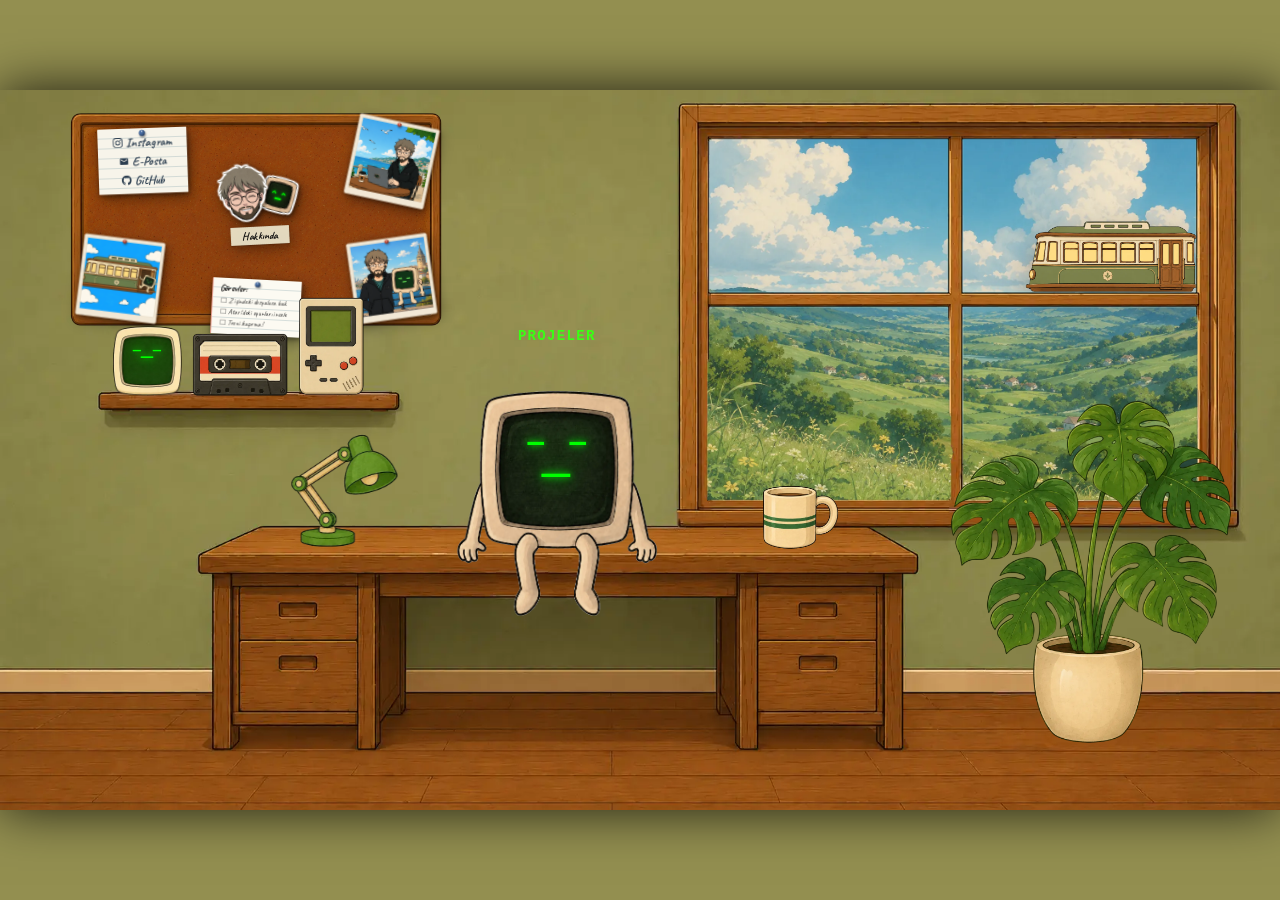
==== commit 4b1fdf96: "icon" ====
--- a/index.html
+++ b/index.html
@@ -13,6 +13,8 @@
     <meta charset="UTF-8">
     <meta name="viewport" content="width=device-width, initial-scale=1.0">
     <title>İnteraktif Oda V2</title>
+    <!-- FAVICON (Tarayıcı Sekme Logosu) -->
+    <link rel="icon" type="image/webp" href="image/favicon.webp">
     <link rel="stylesheet" href="css/style.css">
 </head>
 
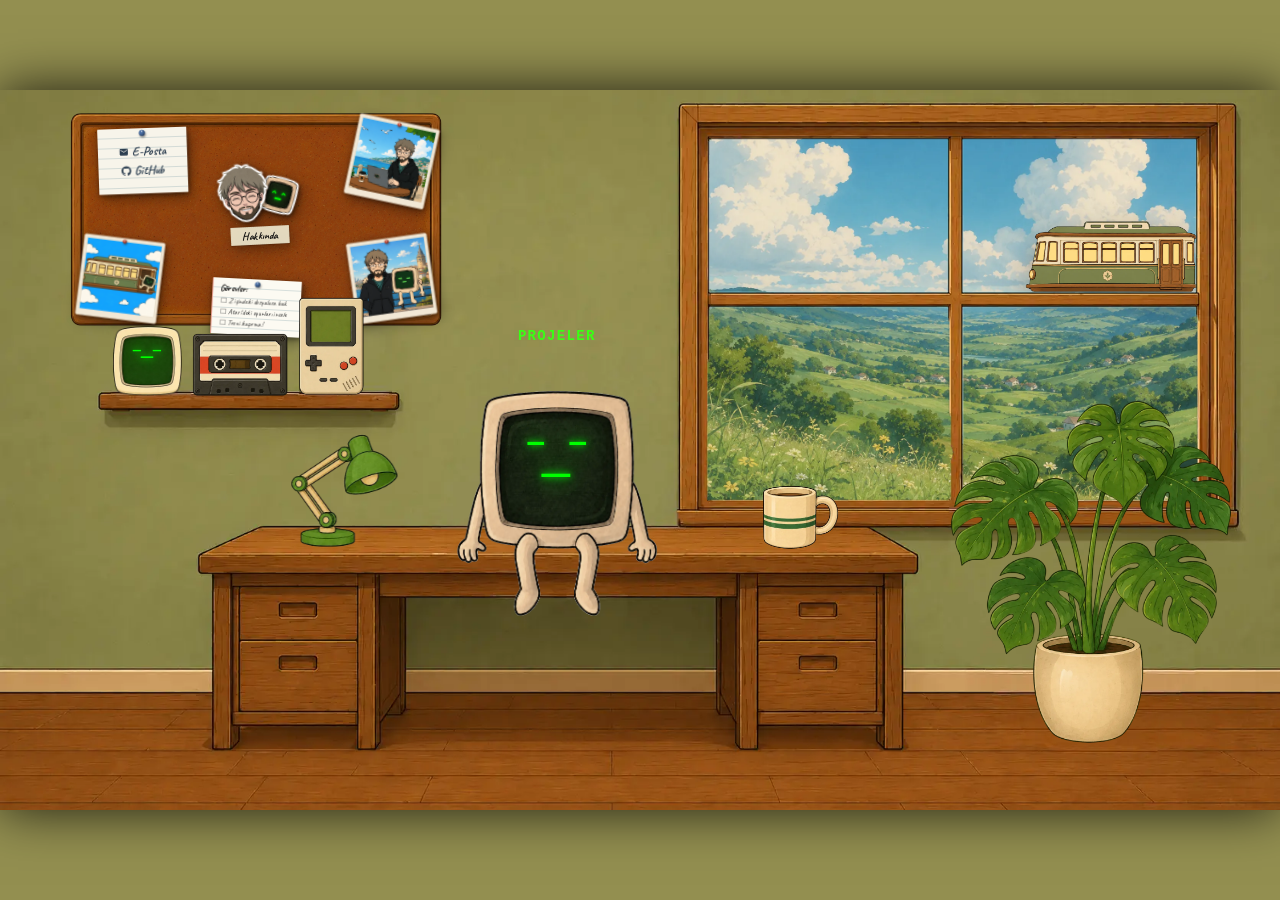
==== commit c209c9d5: "." ====
--- a/index.html
+++ b/index.html
@@ -30,7 +30,7 @@
             <div class="sky-layer new-scene-layer" id="newScene">
                 <img src="image/nature.webp" alt="Yeni Manzara">
             </div>
-            
+
             <!-- YAĞMUR KATMANI (Manzaranın Önü, Trenin Arkası) -->
             <div class="rain-overlay" id="rainOverlay"></div>
             <!-- Tıklanabilir Uçan Tren -->
@@ -52,16 +52,30 @@
                     <!-- Basit İletişim Kağıdı -->
                     <div class="pano-item contact-paper">
                         <div class="contact-links">
+                            <!--
                             <a href="#">
-                                <svg xmlns="http://www.w3.org/2000/svg" viewBox="0 0 24 24" width="1em" height="1em" fill="currentColor"><path d="M12 2.163c3.204 0 3.584.012 4.85.07 3.252.148 4.771 1.691 4.919 4.919.058 1.265.069 1.645.069 4.849 0 3.205-.012 3.584-.069 4.849-.149 3.225-1.664 4.771-4.919 4.919-1.266.058-1.644.07-4.85.07-3.204 0-3.584-.012-4.849-.07-3.26-.149-4.771-1.699-4.919-4.92-.058-1.265-.07-1.644-.07-4.849 0-3.204.013-3.583.07-4.849.149-3.227 1.664-4.771 4.919-4.919 1.266-.057 1.645-.069 4.849-.069zM12 0C8.741 0 8.333.014 7.053.072 2.695.272.273 2.69.073 7.052.014 8.333 0 8.741 0 12c0 3.259.014 3.668.072 4.948.2 4.358 2.618 6.78 6.98 6.98C8.333 23.986 8.741 24 12 24c3.259 0 3.668-.014 4.948-.072 4.354-.2 6.782-2.618 6.979-6.98.059-1.28.073-1.689.073-4.948 0-3.259-.014-3.667-.072-4.947-.196-4.354-2.617-6.78-6.979-6.98C15.668.014 15.259 0 12 0zm0 5.838a6.162 6.162 0 100 12.324 6.162 6.162 0 000-12.324zM12 16a4 4 0 110-8 4 4 0 010 8zm6.406-11.845a1.44 1.44 0 100 2.881 1.44 1.44 0 000-2.881z"/></svg>
+                                <svg xmlns="http://www.w3.org/2000/svg" viewBox="0 0 24 24" width="1em" height="1em"
+                                    fill="currentColor">
+                                    <path
+                                        d="M12 2.163c3.204 0 3.584.012 4.85.07 3.252.148 4.771 1.691 4.919 4.919.058 1.265.069 1.645.069 4.849 0 3.205-.012 3.584-.069 4.849-.149 3.225-1.664 4.771-4.919 4.919-1.266.058-1.644.07-4.85.07-3.204 0-3.584-.012-4.849-.07-3.26-.149-4.771-1.699-4.919-4.92-.058-1.265-.07-1.644-.07-4.849 0-3.204.013-3.583.07-4.849.149-3.227 1.664-4.771 4.919-4.919 1.266-.057 1.645-.069 4.849-.069zM12 0C8.741 0 8.333.014 7.053.072 2.695.272.273 2.69.073 7.052.014 8.333 0 8.741 0 12c0 3.259.014 3.668.072 4.948.2 4.358 2.618 6.78 6.98 6.98C8.333 23.986 8.741 24 12 24c3.259 0 3.668-.014 4.948-.072 4.354-.2 6.782-2.618 6.979-6.98.059-1.28.073-1.689.073-4.948 0-3.259-.014-3.667-.072-4.947-.196-4.354-2.617-6.78-6.979-6.98C15.668.014 15.259 0 12 0zm0 5.838a6.162 6.162 0 100 12.324 6.162 6.162 0 000-12.324zM12 16a4 4 0 110-8 4 4 0 010 8zm6.406-11.845a1.44 1.44 0 100 2.881 1.44 1.44 0 000-2.881z" />
+                                </svg>
                                 Instagram
                             </a>
+                            -->
                             <a href="#">
-                                <svg xmlns="http://www.w3.org/2000/svg" viewBox="0 0 24 24" width="1em" height="1em" fill="currentColor"><path d="M20 4H4c-1.1 0-1.99.9-1.99 2L2 18c0 1.1.9 2 2 2h16c1.1 0 2-.9 2-2V6c0-1.1-.9-2-2-2zm0 4l-8 5-8-5V6l8 5 8-5v2z"/></svg>
+                                <svg xmlns="http://www.w3.org/2000/svg" viewBox="0 0 24 24" width="1em" height="1em"
+                                    fill="currentColor">
+                                    <path
+                                        d="M20 4H4c-1.1 0-1.99.9-1.99 2L2 18c0 1.1.9 2 2 2h16c1.1 0 2-.9 2-2V6c0-1.1-.9-2-2-2zm0 4l-8 5-8-5V6l8 5 8-5v2z" />
+                                </svg>
                                 E-Posta
                             </a>
                             <a href="#">
-                                <svg xmlns="http://www.w3.org/2000/svg" viewBox="0 0 24 24" width="1em" height="1em" fill="currentColor"><path d="M12 .297c-6.63 0-12 5.373-12 12 0 5.303 3.438 9.8 8.205 11.385.6.113.82-.258.82-.577 0-.285-.01-1.04-.015-2.04-3.338.724-4.042-1.61-4.042-1.61C4.422 18.07 3.633 17.7 3.633 17.7c-1.087-.744.084-.729.084-.729 1.205.084 1.838 1.236 1.838 1.236 1.07 1.835 2.809 1.305 3.495.998.108-.776.417-1.305.76-1.605-2.665-.3-5.466-1.332-5.466-5.93 0-1.31.465-2.38 1.235-3.22-.135-.303-.54-1.523.105-3.176 0 0 1.005-.322 3.3 1.23.96-.267 1.98-.399 3-.405 1.02.006 2.04.138 3 .405 2.28-1.552 3.285-1.23 3.285-1.23.645 1.653.24 2.873.12 3.176.765.84 1.23 1.91 1.23 3.22 0 4.61-2.805 5.625-5.475 5.92.42.36.81 1.096.81 2.22 0 1.606-.015 2.896-.015 3.286 0 .315.21.69.825.57C20.565 22.092 24 17.592 24 12.297c0-6.627-5.373-12-12-12"/></svg>
+                                <svg xmlns="http://www.w3.org/2000/svg" viewBox="0 0 24 24" width="1em" height="1em"
+                                    fill="currentColor">
+                                    <path
+                                        d="M12 .297c-6.63 0-12 5.373-12 12 0 5.303 3.438 9.8 8.205 11.385.6.113.82-.258.82-.577 0-.285-.01-1.04-.015-2.04-3.338.724-4.042-1.61-4.042-1.61C4.422 18.07 3.633 17.7 3.633 17.7c-1.087-.744.084-.729.084-.729 1.205.084 1.838 1.236 1.838 1.236 1.07 1.835 2.809 1.305 3.495.998.108-.776.417-1.305.76-1.605-2.665-.3-5.466-1.332-5.466-5.93 0-1.31.465-2.38 1.235-3.22-.135-.303-.54-1.523.105-3.176 0 0 1.005-.322 3.3 1.23.96-.267 1.98-.399 3-.405 1.02.006 2.04.138 3 .405 2.28-1.552 3.285-1.23 3.285-1.23.645 1.653.24 2.873.12 3.176.765.84 1.23 1.91 1.23 3.22 0 4.61-2.805 5.625-5.475 5.92.42.36.81 1.096.81 2.22 0 1.606-.015 2.896-.015 3.286 0 .315.21.69.825.57C20.565 22.092 24 17.592 24 12.297c0-6.627-5.373-12-12-12" />
+                                </svg>
                                 GitHub
                             </a>
                         </div>
@@ -101,7 +115,9 @@
         </div>
         <img class="prop cassette" id="cassetteBtn" src="image/kaset.webp" alt="Kaset">
         <!-- Müzik notaları için kasetin hemen yanında görünmez bir alan -->
-        <div id="musicNotesContainer" style="position:absolute; top: 25.5%; left: 14.15%; width: 10%; height: 10%; pointer-events: none; z-index: 50;"></div>
+        <div id="musicNotesContainer"
+            style="position:absolute; top: 25.5%; left: 14.15%; width: 10%; height: 10%; pointer-events: none; z-index: 50;">
+        </div>
         <img class="prop gameboy" id="gameboyBtn" src="image/oyun.webp" alt="Oyun">
         <!-- Tıklanabilir ve Yüzü Olan Maskot -->
         <div class="prop mascot" id="mascotContainer">
@@ -114,7 +130,9 @@
                 </div>
                 <!-- Faz 2: Parlama ve Dökülme -->
                 <div class="phase2-container">
-                    <span class="letter f1">P</span><span class="letter f2">R</span><span class="letter f3">O</span><span class="letter f1">J</span><span class="letter f2">E</span><span class="letter f3">L</span><span class="letter f1">E</span><span class="letter f2">R</span>
+                    <span class="letter f1">P</span><span class="letter f2">R</span><span
+                        class="letter f3">O</span><span class="letter f1">J</span><span class="letter f2">E</span><span
+                        class="letter f3">L</span><span class="letter f1">E</span><span class="letter f2">R</span>
                 </div>
                 <!-- Faz 3: Şifre Çözücü ve CRT Kapanışı -->
                 <div class="phase3-container">
@@ -133,7 +151,7 @@
 
         <!-- Masa Lambası -->
         <img class="prop lamp" id="lampBtn" src="image/lamb.webp" alt="Lamba">
-        
+
         <!-- Tıklanabilir ve Dumanı Tüten Kupa -->
         <div class="prop mug" id="mugContainer">
             <img src="image/kupa.webp" alt="Kupa" style="width: 100%; height: auto; display: block;">
@@ -161,21 +179,35 @@
         <div id="panoOverlay" class="game-overlay hidden">
             <div class="pano-screen" style="background-image: url('image/pano.webp');">
                 <button id="closePanoBtn" title="Kapat">X</button>
-                
+
                 <div class="pano-content">
                     <!-- Basit İletişim Kağıdı -->
                     <div class="pano-item contact-paper">
                         <div class="contact-links">
+                            <!--
                             <a href="https://instagram.com" target="_blank">
-                                <svg xmlns="http://www.w3.org/2000/svg" viewBox="0 0 24 24" width="1em" height="1em" fill="currentColor"><path d="M12 2.163c3.204 0 3.584.012 4.85.07 3.252.148 4.771 1.691 4.919 4.919.058 1.265.069 1.645.069 4.849 0 3.205-.012 3.584-.069 4.849-.149 3.225-1.664 4.771-4.919 4.919-1.266.058-1.644.07-4.85.07-3.204 0-3.584-.012-4.849-.07-3.26-.149-4.771-1.699-4.919-4.92-.058-1.265-.07-1.644-.07-4.849 0-3.204.013-3.583.07-4.849.149-3.227 1.664-4.771 4.919-4.919 1.266-.057 1.645-.069 4.849-.069zM12 0C8.741 0 8.333.014 7.053.072 2.695.272.273 2.69.073 7.052.014 8.333 0 8.741 0 12c0 3.259.014 3.668.072 4.948.2 4.358 2.618 6.78 6.98 6.98C8.333 23.986 8.741 24 12 24c3.259 0 3.668-.014 4.948-.072 4.354-.2 6.782-2.618 6.979-6.98.059-1.28.073-1.689.073-4.948 0-3.259-.014-3.667-.072-4.947-.196-4.354-2.617-6.78-6.979-6.98C15.668.014 15.259 0 12 0zm0 5.838a6.162 6.162 0 100 12.324 6.162 6.162 0 000-12.324zM12 16a4 4 0 110-8 4 4 0 010 8zm6.406-11.845a1.44 1.44 0 100 2.881 1.44 1.44 0 000-2.881z"/></svg>
+                                <svg xmlns="http://www.w3.org/2000/svg" viewBox="0 0 24 24" width="1em" height="1em"
+                                    fill="currentColor">
+                                    <path
+                                        d="M12 2.163c3.204 0 3.584.012 4.85.07 3.252.148 4.771 1.691 4.919 4.919.058 1.265.069 1.645.069 4.849 0 3.205-.012 3.584-.069 4.849-.149 3.225-1.664 4.771-4.919 4.919-1.266.058-1.644.07-4.85.07-3.204 0-3.584-.012-4.849-.07-3.26-.149-4.771-1.699-4.919-4.92-.058-1.265-.07-1.644-.07-4.849 0-3.204.013-3.583.07-4.849.149-3.227 1.664-4.771 4.919-4.919 1.266-.057 1.645-.069 4.849-.069zM12 0C8.741 0 8.333.014 7.053.072 2.695.272.273 2.69.073 7.052.014 8.333 0 8.741 0 12c0 3.259.014 3.668.072 4.948.2 4.358 2.618 6.78 6.98 6.98C8.333 23.986 8.741 24 12 24c3.259 0 3.668-.014 4.948-.072 4.354-.2 6.782-2.618 6.979-6.98.059-1.28.073-1.689.073-4.948 0-3.259-.014-3.667-.072-4.947-.196-4.354-2.617-6.78-6.979-6.98C15.668.014 15.259 0 12 0zm0 5.838a6.162 6.162 0 100 12.324 6.162 6.162 0 000-12.324zM12 16a4 4 0 110-8 4 4 0 010 8zm6.406-11.845a1.44 1.44 0 100 2.881 1.44 1.44 0 000-2.881z" />
+                                </svg>
                                 Instagram
                             </a>
-                            <a href="mailto:ornek@mail.com" target="_blank">
-                                <svg xmlns="http://www.w3.org/2000/svg" viewBox="0 0 24 24" width="1em" height="1em" fill="currentColor"><path d="M20 4H4c-1.1 0-1.99.9-1.99 2L2 18c0 1.1.9 2 2 2h16c1.1 0 2-.9 2-2V6c0-1.1-.9-2-2-2zm0 4l-8 5-8-5V6l8 5 8-5v2z"/></svg>
+                            -->
+                            <a href="mailto:hiyzzzmedya@gmail.com" target="_blank">
+                                <svg xmlns="http://www.w3.org/2000/svg" viewBox="0 0 24 24" width="1em" height="1em"
+                                    fill="currentColor">
+                                    <path
+                                        d="M20 4H4c-1.1 0-1.99.9-1.99 2L2 18c0 1.1.9 2 2 2h16c1.1 0 2-.9 2-2V6c0-1.1-.9-2-2-2zm0 4l-8 5-8-5V6l8 5 8-5v2z" />
+                                </svg>
                                 E-Posta
                             </a>
-                            <a href="https://github.com" target="_blank">
-                                <svg xmlns="http://www.w3.org/2000/svg" viewBox="0 0 24 24" width="1em" height="1em" fill="currentColor"><path d="M12 .297c-6.63 0-12 5.373-12 12 0 5.303 3.438 9.8 8.205 11.385.6.113.82-.258.82-.577 0-.285-.01-1.04-.015-2.04-3.338.724-4.042-1.61-4.042-1.61C4.422 18.07 3.633 17.7 3.633 17.7c-1.087-.744.084-.729.084-.729 1.205.084 1.838 1.236 1.838 1.236 1.07 1.835 2.809 1.305 3.495.998.108-.776.417-1.305.76-1.605-2.665-.3-5.466-1.332-5.466-5.93 0-1.31.465-2.38 1.235-3.22-.135-.303-.54-1.523.105-3.176 0 0 1.005-.322 3.3 1.23.96-.267 1.98-.399 3-.405 1.02.006 2.04.138 3 .405 2.28-1.552 3.285-1.23 3.285-1.23.645 1.653.24 2.873.12 3.176.765.84 1.23 1.91 1.23 3.22 0 4.61-2.805 5.625-5.475 5.92.42.36.81 1.096.81 2.22 0 1.606-.015 2.896-.015 3.286 0 .315.21.69.825.57C20.565 22.092 24 17.592 24 12.297c0-6.627-5.373-12-12-12"/></svg>
+                            <a href="https://github.com/halil-ibrahimz" target="_blank" rel="noopener noreferrer">
+                                <svg xmlns="http://www.w3.org/2000/svg" viewBox="0 0 24 24" width="1em" height="1em"
+                                    fill="currentColor">
+                                    <path
+                                        d="M12 .297c-6.63 0-12 5.373-12 12 0 5.303 3.438 9.8 8.205 11.385.6.113.82-.258.82-.577 0-.285-.01-1.04-.015-2.04-3.338.724-4.042-1.61-4.042-1.61C4.422 18.07 3.633 17.7 3.633 17.7c-1.087-.744.084-.729.084-.729 1.205.084 1.838 1.236 1.838 1.236 1.07 1.835 2.809 1.305 3.495.998.108-.776.417-1.305.76-1.605-2.665-.3-5.466-1.332-5.466-5.93 0-1.31.465-2.38 1.235-3.22-.135-.303-.54-1.523.105-3.176 0 0 1.005-.322 3.3 1.23.96-.267 1.98-.399 3-.405 1.02.006 2.04.138 3 .405 2.28-1.552 3.285-1.23 3.285-1.23.645 1.653.24 2.873.12 3.176.765.84 1.23 1.91 1.23 3.22 0 4.61-2.805 5.625-5.475 5.92.42.36.81 1.096.81 2.22 0 1.606-.015 2.896-.015 3.286 0 .315.21.69.825.57C20.565 22.092 24 17.592 24 12.297c0-6.627-5.373-12-12-12" />
+                                </svg>
                                 GitHub
                             </a>
                         </div>
@@ -195,7 +227,7 @@
                         <button class="close-popup" id="closeAboutBtn">X</button>
                         <h3 class="handwritten-text">Benim Hikayem</h3>
                         <p class="handwritten-text">
-                            (Buraya daha sonra senin hikayeni yazacağız. Şimdilik bu metin yer tutucu olarak duruyor. Zzz maskotumuz ve maceralarımız yakında burada olacak!)
+                            Selam, ben HIY! Dijital yol arkadaşım Z ile birlikte hayal ettiğimiz fikirleri koda döküyor, interaktif web uygulamaları ve oyunlar geliştiriyoruz. Bu oda da bizim küçük üssümüz; masadaki Z'nin içine tıklayarak birlikte ürettiğimiz projelere ulaşabilirsin.
                         </p>
                     </div>
 
@@ -253,40 +285,43 @@
     <div id="projectsOverlay" class="game-overlay hidden projects-terminal">
         <!-- CRT Ekran Çizgileri -->
         <div class="crt-scanlines"></div>
-        
+
         <!-- Çıkış butonu -->
         <button id="closeProjectsBtn" class="terminal-close-btn">[X] BAĞLANTIYI KES</button>
-        
+
         <div class="terminal-container">
             <div class="terminal-header">
                 <h1>> C:\SİSTEM\PROJELER_</h1>
                 <p>Bulunan Veriler: 3 Adet // Erişim İzni: ONAYLANDI</p>
             </div>
-            
+
             <div class="projects-grid">
                 <!-- Proje 1 -->
                 <div class="project-card">
                     <div class="project-image-wrapper">
-                        <img src="image/nature.webp" alt="Proje 1">
+                        <img src="image/projeler/saku.webp" alt="Saku'nun Ormanı">
                         <div class="matrix-overlay"></div>
                     </div>
                     <div class="project-info">
-                        <h3>PORTFOLYO SİTESİ</h3>
-                        <p>Kişisel portfolyo sitemin ilk sürümü. Klasik web dilleriyle oluşturulmuş temel tasarım.</p>
-                        <a href="#" target="_blank" class="project-btn">>>> İNCELE</a>
+                        <h3>SAKU'NUN ORMANI</h3>
+                        <p>Doğayı birleştir, ormanı büyüt! 2048 mekanikleriyle geliştirilmiş doğa temalı web oyunu.</p>
+                        <a href="https://www.sakununormani.com.tr/" target="_blank" rel="noopener noreferrer"
+                            class="project-btn">>>> İNCELE</a>
                     </div>
                 </div>
 
                 <!-- Proje 2 -->
                 <div class="project-card">
                     <div class="project-image-wrapper">
-                        <img src="image/pano.webp" alt="Proje 2">
+                        <img src="image/projeler/startup.webp" alt="Startup Avcısı">
                         <div class="matrix-overlay"></div>
                     </div>
                     <div class="project-info">
-                        <h3>DİJİTAL PANO UYGULAMASI</h3>
-                        <p>Kullanıcı etkileşimli, görev yöneticisi ve link entegrasyonlu dijital mantar pano uygulaması.</p>
-                        <a href="#" target="_blank" class="project-btn">>>> İNCELE</a>
+                        <h3>STARTUP AVCISI</h3>
+                        <p>Girişim fikirlerini ve startup eşleşmelerini keşfetmeye yönelik interaktif web uygulaması.
+                        </p>
+                        <a href="https://startupmatcher.vercel.app/" target="_blank" rel="noopener noreferrer"
+                            class="project-btn">>>> İNCELE</a>
                     </div>
                 </div>
 
@@ -317,7 +352,9 @@
                 <span id="songNameDisplay">MÜZİK BEKLENİYOR...</span>
             </div>
             <div class="music-equalizer">
-                <span>|</span><span style="animation-delay: 0.1s">|</span><span style="animation-delay: 0.2s">|</span><span style="animation-delay: 0.3s">|</span><span style="animation-delay: 0.4s">|</span>
+                <span>|</span><span style="animation-delay: 0.1s">|</span><span
+                    style="animation-delay: 0.2s">|</span><span style="animation-delay: 0.3s">|</span><span
+                    style="animation-delay: 0.4s">|</span>
             </div>
         </div>
         <div class="music-controls">
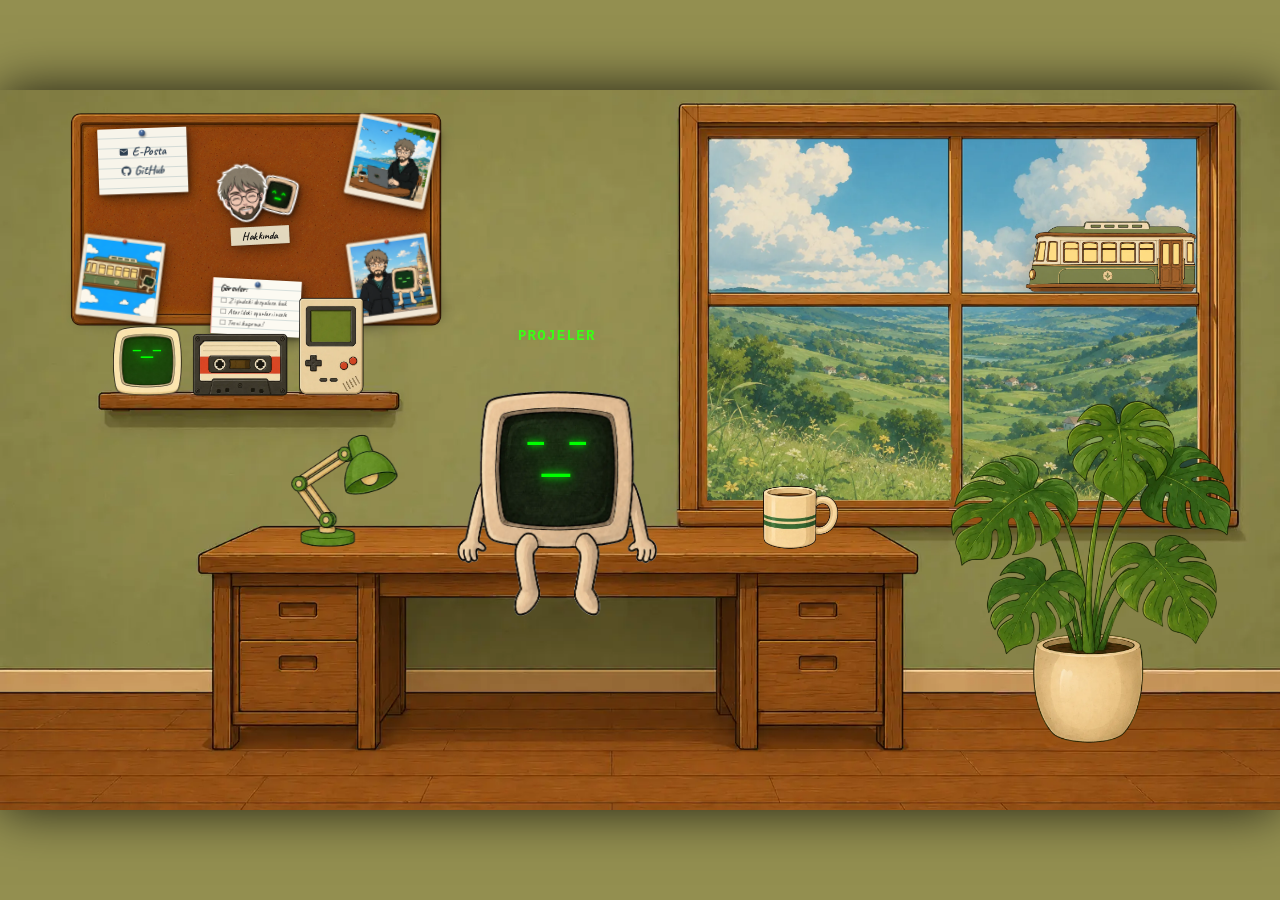
==== commit e11988f4: ".." ====
--- a/index.html
+++ b/index.html
@@ -292,7 +292,7 @@
         <div class="terminal-container">
             <div class="terminal-header">
                 <h1>> C:\SİSTEM\PROJELER_</h1>
-                <p>Bulunan Veriler: 3 Adet // Erişim İzni: ONAYLANDI</p>
+                <p>Bulunan Veriler: 4 Adet // Erişim İzni: ONAYLANDI</p>
             </div>
 
             <div class="projects-grid">
@@ -328,13 +328,26 @@
                 <!-- Proje 3 -->
                 <div class="project-card">
                     <div class="project-image-wrapper">
-                        <img src="image/train.webp" alt="Proje 3">
+                        <img src="image/projeler/ruhes.webp" alt="Ruh Eşi">
                         <div class="matrix-overlay"></div>
                     </div>
                     <div class="project-info">
-                        <h3>TREN SİMÜLASYONU</h3>
-                        <p>Gelişmiş CSS animasyonları ve sonsuz arka plan döngüsü ile oluşturulmuş uçan tren demosu.</p>
-                        <a href="#" target="_blank" class="project-btn">>>> İNCELE</a>
+                        <h3>RUH EŞİ</h3>
+                        <p>13 soruda 90 milyonda 1 ihtimalle aynı seçimleri yapan kişilerle eşleşip not bırakabildiğin uygulama.</p>
+                        <a href="#" target="_blank" rel="noopener noreferrer" class="project-btn">>>> İNCELE</a>
+                    </div>
+                </div>
+
+                <!-- Proje 4 -->
+                <div class="project-card">
+                    <div class="project-image-wrapper">
+                        <img src="image/projeler/dusentas.webp" alt="Düşen Taşlar">
+                        <div class="matrix-overlay"></div>
+                    </div>
+                    <div class="project-info">
+                        <h3>DÜŞEN TAŞLAR</h3>
+                        <p>Chess.com geçmişini tarayarak kaybettiğin taşları, rekorlarını ve PNG kariyer posterini üreten uygulama.</p>
+                        <a href="#" target="_blank" rel="noopener noreferrer" class="project-btn">>>> İNCELE</a>
                     </div>
                 </div>
             </div>
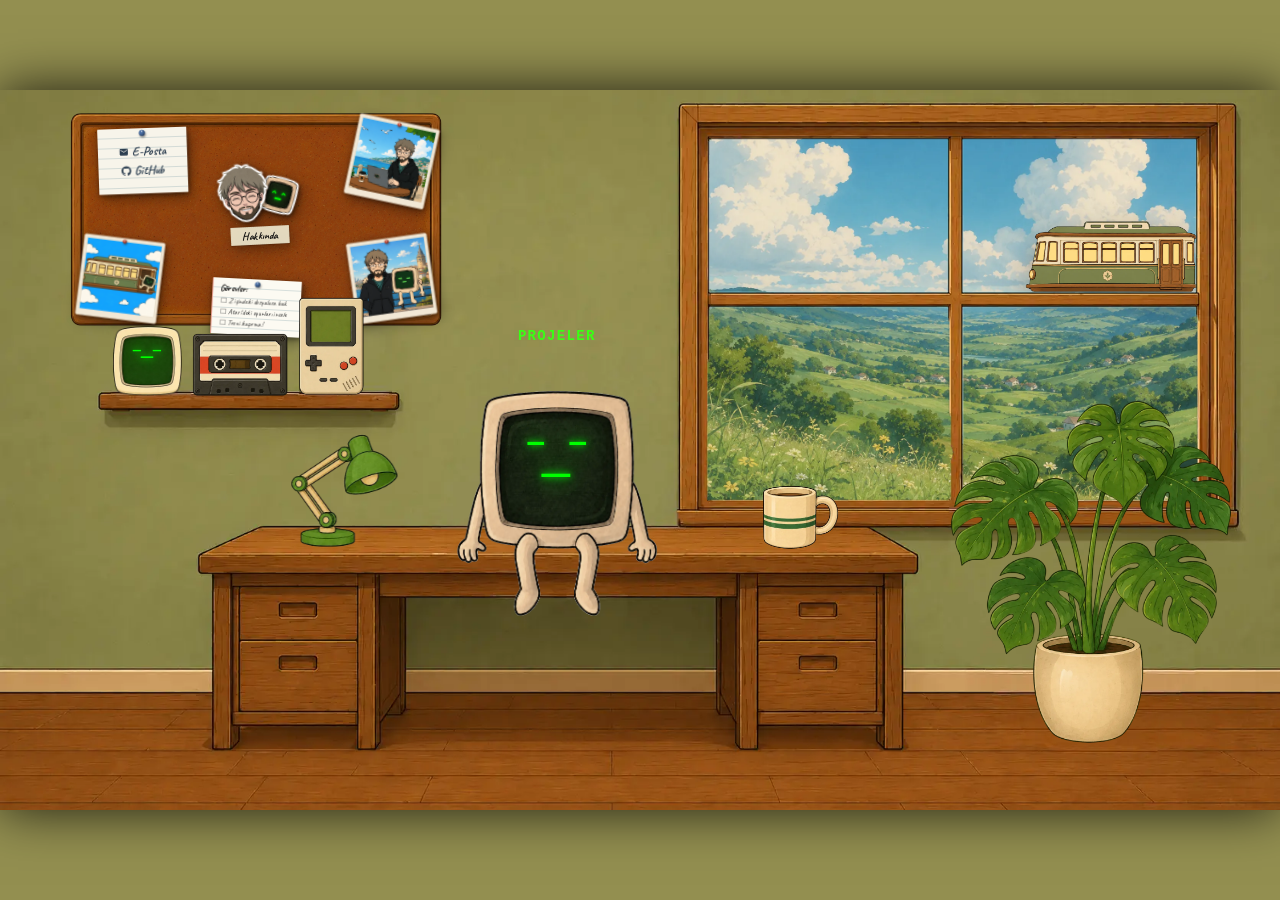
==== commit 67bec692: "." ====
--- a/index.html
+++ b/index.html
@@ -318,8 +318,7 @@
                     </div>
                     <div class="project-info">
                         <h3>STARTUP AVCISI</h3>
-                        <p>Girişim fikirlerini ve startup eşleşmelerini keşfetmeye yönelik interaktif web uygulaması.
-                        </p>
+                        <p>İyi bir yatırımcı mısın? Fikirleri değerlendir, kendini test et!</p>
                         <a href="https://startupmatcher.vercel.app/" target="_blank" rel="noopener noreferrer"
                             class="project-btn">>>> İNCELE</a>
                     </div>
@@ -334,7 +333,7 @@
                     <div class="project-info">
                         <h3>RUH EŞİ</h3>
                         <p>13 soruda 90 milyonda 1 ihtimalle aynı seçimleri yapan kişilerle eşleşip not bırakabildiğin uygulama.</p>
-                        <a href="#" target="_blank" rel="noopener noreferrer" class="project-btn">>>> İNCELE</a>
+                        <a href="https://ruh-esi.vercel.app/" target="_blank" rel="noopener noreferrer" class="project-btn">>>> İNCELE</a>
                     </div>
                 </div>
 
@@ -347,7 +346,7 @@
                     <div class="project-info">
                         <h3>DÜŞEN TAŞLAR</h3>
                         <p>Chess.com geçmişini tarayarak kaybettiğin taşları, rekorlarını ve PNG kariyer posterini üreten uygulama.</p>
-                        <a href="#" target="_blank" rel="noopener noreferrer" class="project-btn">>>> İNCELE</a>
+                        <a href="https://dusen-taslar.vercel.app/" target="_blank" rel="noopener noreferrer" class="project-btn">>>> İNCELE</a>
                     </div>
                 </div>
             </div>
--- a/css/style.css
+++ b/css/style.css
@@ -1808,8 +1808,8 @@
 
 .terminal-container {
   position: relative;
-  width: 80%;
-  max-width: 1200px;
+  width: 86%;
+  max-width: 1320px;
   height: 80vh;
   margin: 10vh auto;
   z-index: 102;
@@ -1836,10 +1836,17 @@
 
 .projects-grid {
   display: grid;
-  grid-template-columns: repeat(auto-fit, minmax(300px, 1fr));
-  gap: 2vw;
+  grid-template-columns: repeat(4, minmax(0, 1fr));
+  gap: 1.5vw;
+  align-items: stretch;
   overflow-y: auto;
-  padding-right: 1vw;
+  padding: 6px 1vw 12px 0;
+}
+
+@media (max-width: 1100px) {
+  .projects-grid {
+    grid-template-columns: repeat(2, minmax(0, 1fr));
+  }
 }
 
 /* Scrollbar Şekillendirme */
@@ -1879,7 +1886,8 @@
 .project-image-wrapper {
   position: relative;
   width: 100%;
-  height: 200px;
+  aspect-ratio: 16 / 9;
+  flex-shrink: 0;
   overflow: hidden;
 }
 
@@ -1915,22 +1923,22 @@
 }
 
 .project-info {
-  padding: 1.5vw;
+  padding: 1.2vw;
   display: flex;
   flex-direction: column;
   flex-grow: 1;
 }
 
 .project-info h3 {
-  font-size: 1.5vw;
-  margin-bottom: 1vw;
+  font-size: 1.25vw;
+  margin-bottom: 0.7vw;
   text-shadow: 0 0 5px rgba(0, 255, 0, 0.5);
 }
 
 .project-info p {
-  font-size: 1vw;
+  font-size: 0.92vw;
   opacity: 0.8;
-  margin-bottom: 2vw;
+  margin-bottom: 1.2vw;
   line-height: 1.5;
   flex-grow: 1;
 }
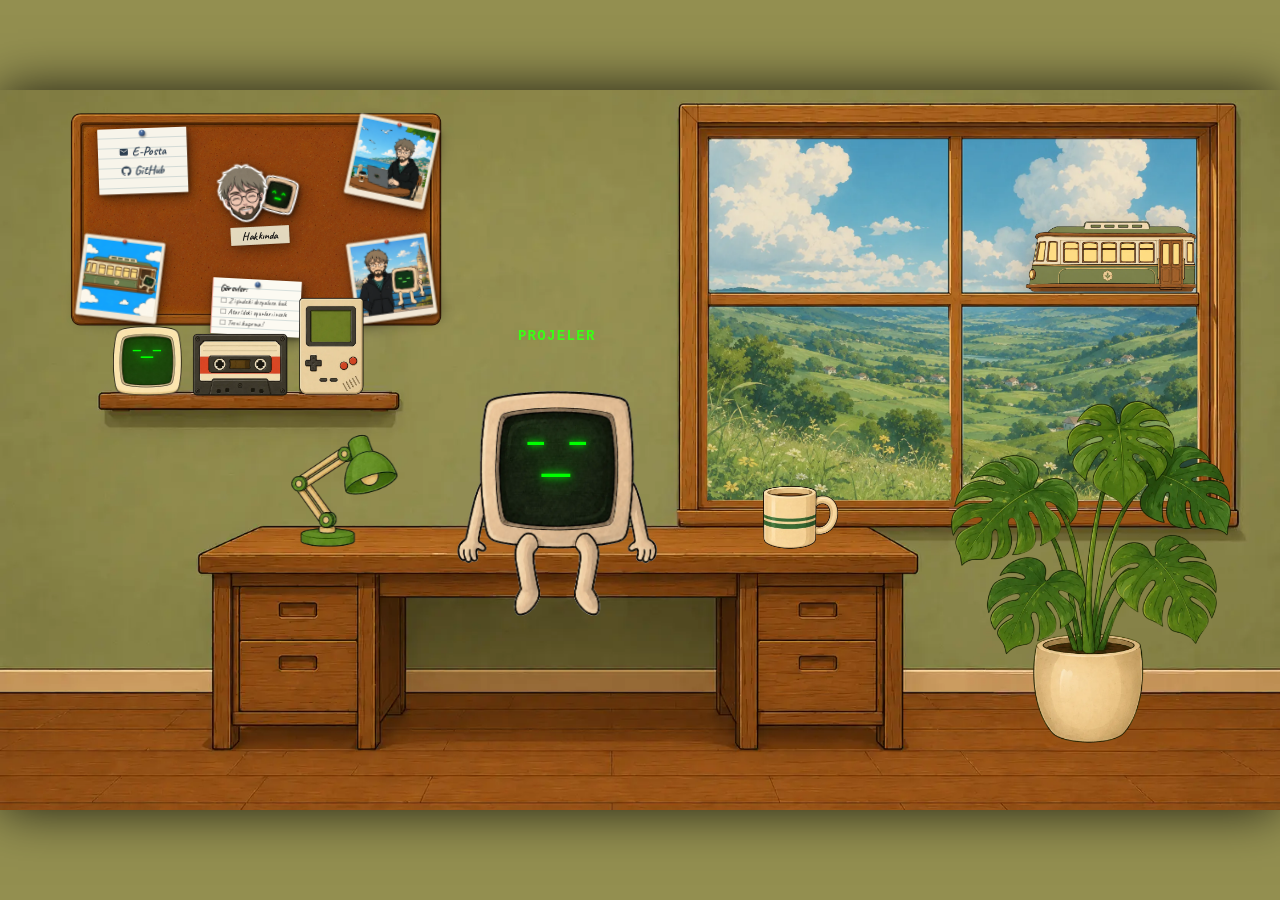
==== commit 6ead8b28: "..." ====
--- a/index.html
+++ b/index.html
@@ -292,7 +292,7 @@
         <div class="terminal-container">
             <div class="terminal-header">
                 <h1>> C:\SİSTEM\PROJELER_</h1>
-                <p>Bulunan Veriler: 4 Adet // Erişim İzni: ONAYLANDI</p>
+                <p>Bulunan Veriler: 5 Adet // Erişim İzni: ONAYLANDI</p>
             </div>
 
             <div class="projects-grid">
@@ -347,6 +347,19 @@
                         <h3>DÜŞEN TAŞLAR</h3>
                         <p>Chess.com geçmişini tarayarak kaybettiğin taşları, rekorlarını ve PNG kariyer posterini üreten uygulama.</p>
                         <a href="https://dusen-taslar.vercel.app/" target="_blank" rel="noopener noreferrer" class="project-btn">>>> İNCELE</a>
+                    </div>
+                </div>
+
+                <!-- Proje 5 -->
+                <div class="project-card">
+                    <div class="project-image-wrapper">
+                        <img src="image/projeler/plaka.webp" alt="81 Plaka">
+                        <div class="matrix-overlay"></div>
+                    </div>
+                    <div class="project-info">
+                        <h3>81 PLAKA</h3>
+                        <p>Plaka bilgini test et, bilmediklerini öğren!</p>
+                        <a href="https://81-plaka.vercel.app/" target="_blank" rel="noopener noreferrer" class="project-btn">>>> İNCELE</a>
                     </div>
                 </div>
             </div>
--- a/css/style.css
+++ b/css/style.css
@@ -1836,14 +1836,14 @@
 
 .projects-grid {
   display: grid;
-  grid-template-columns: repeat(4, minmax(0, 1fr));
+  grid-template-columns: repeat(3, minmax(0, 1fr));
   gap: 1.5vw;
   align-items: stretch;
   overflow-y: auto;
   padding: 6px 1vw 12px 0;
 }
 
-@media (max-width: 1100px) {
+@media (max-width: 1000px) {
   .projects-grid {
     grid-template-columns: repeat(2, minmax(0, 1fr));
   }
